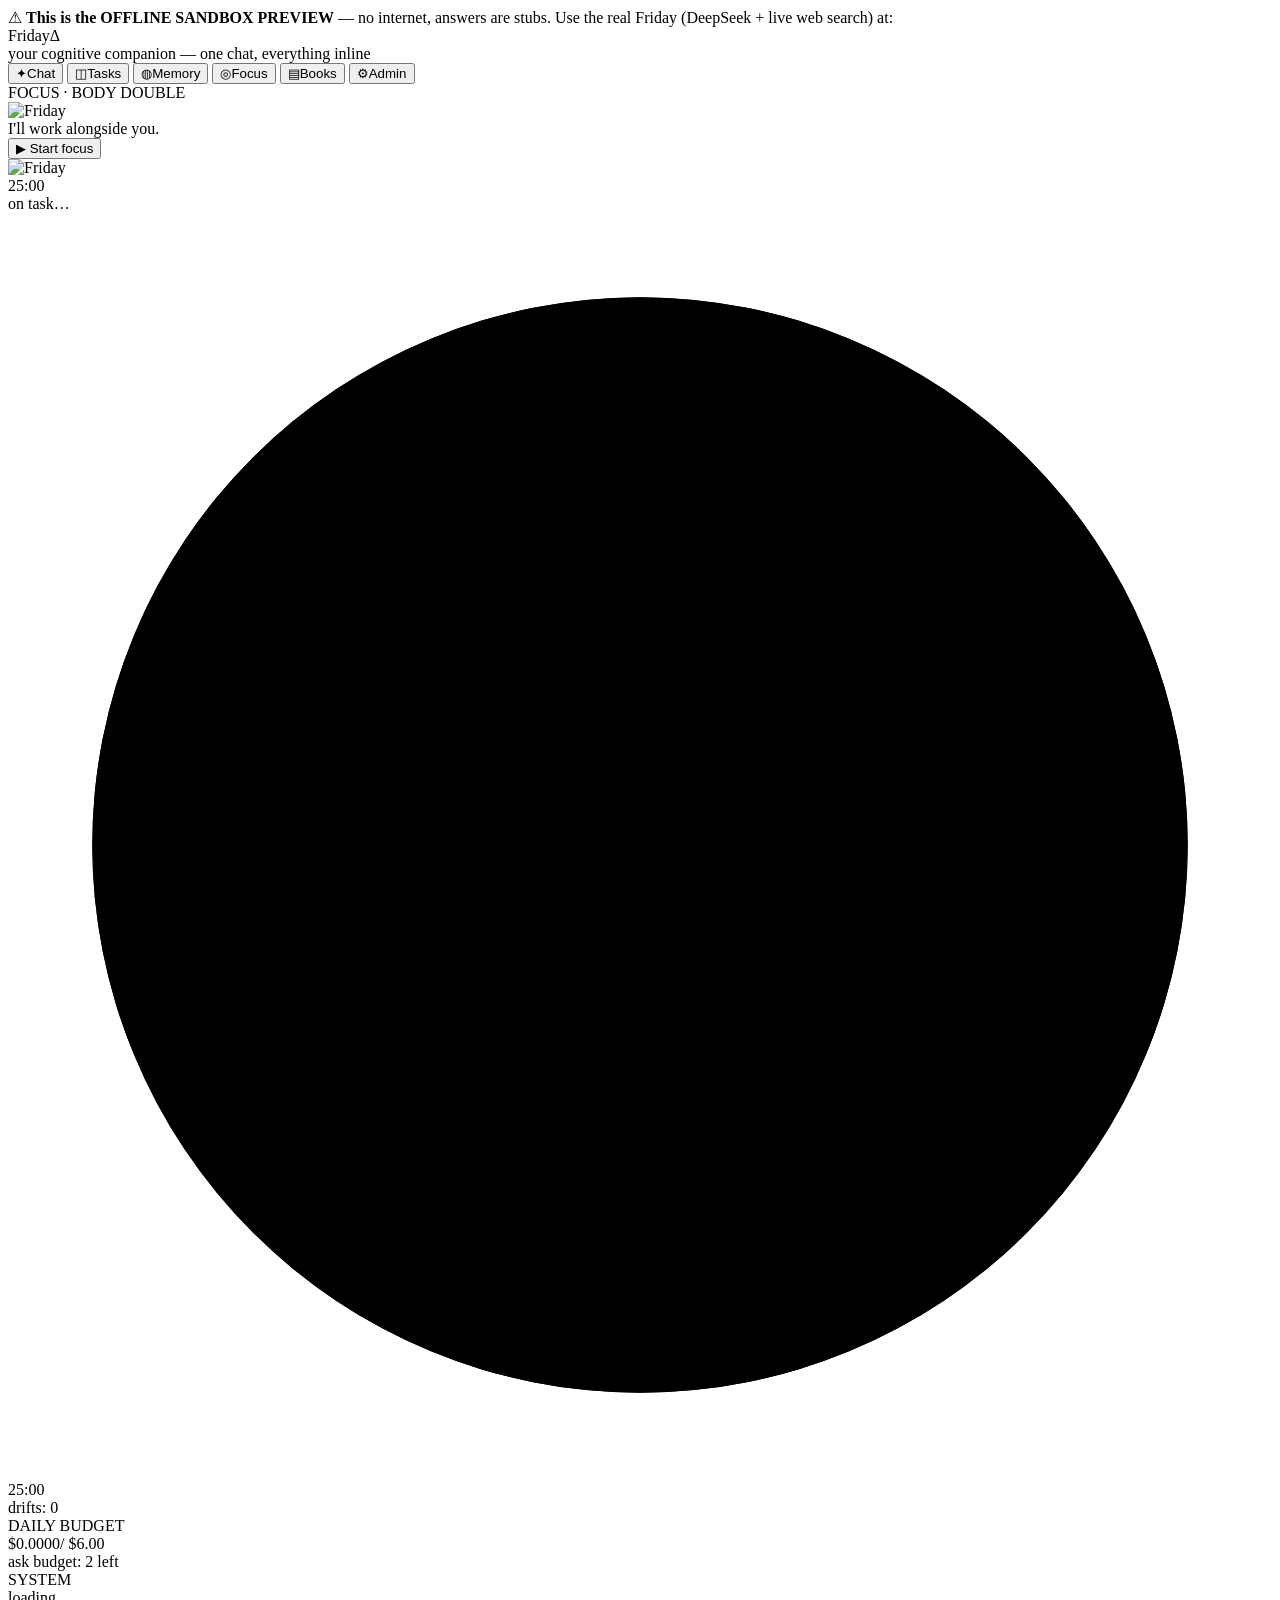
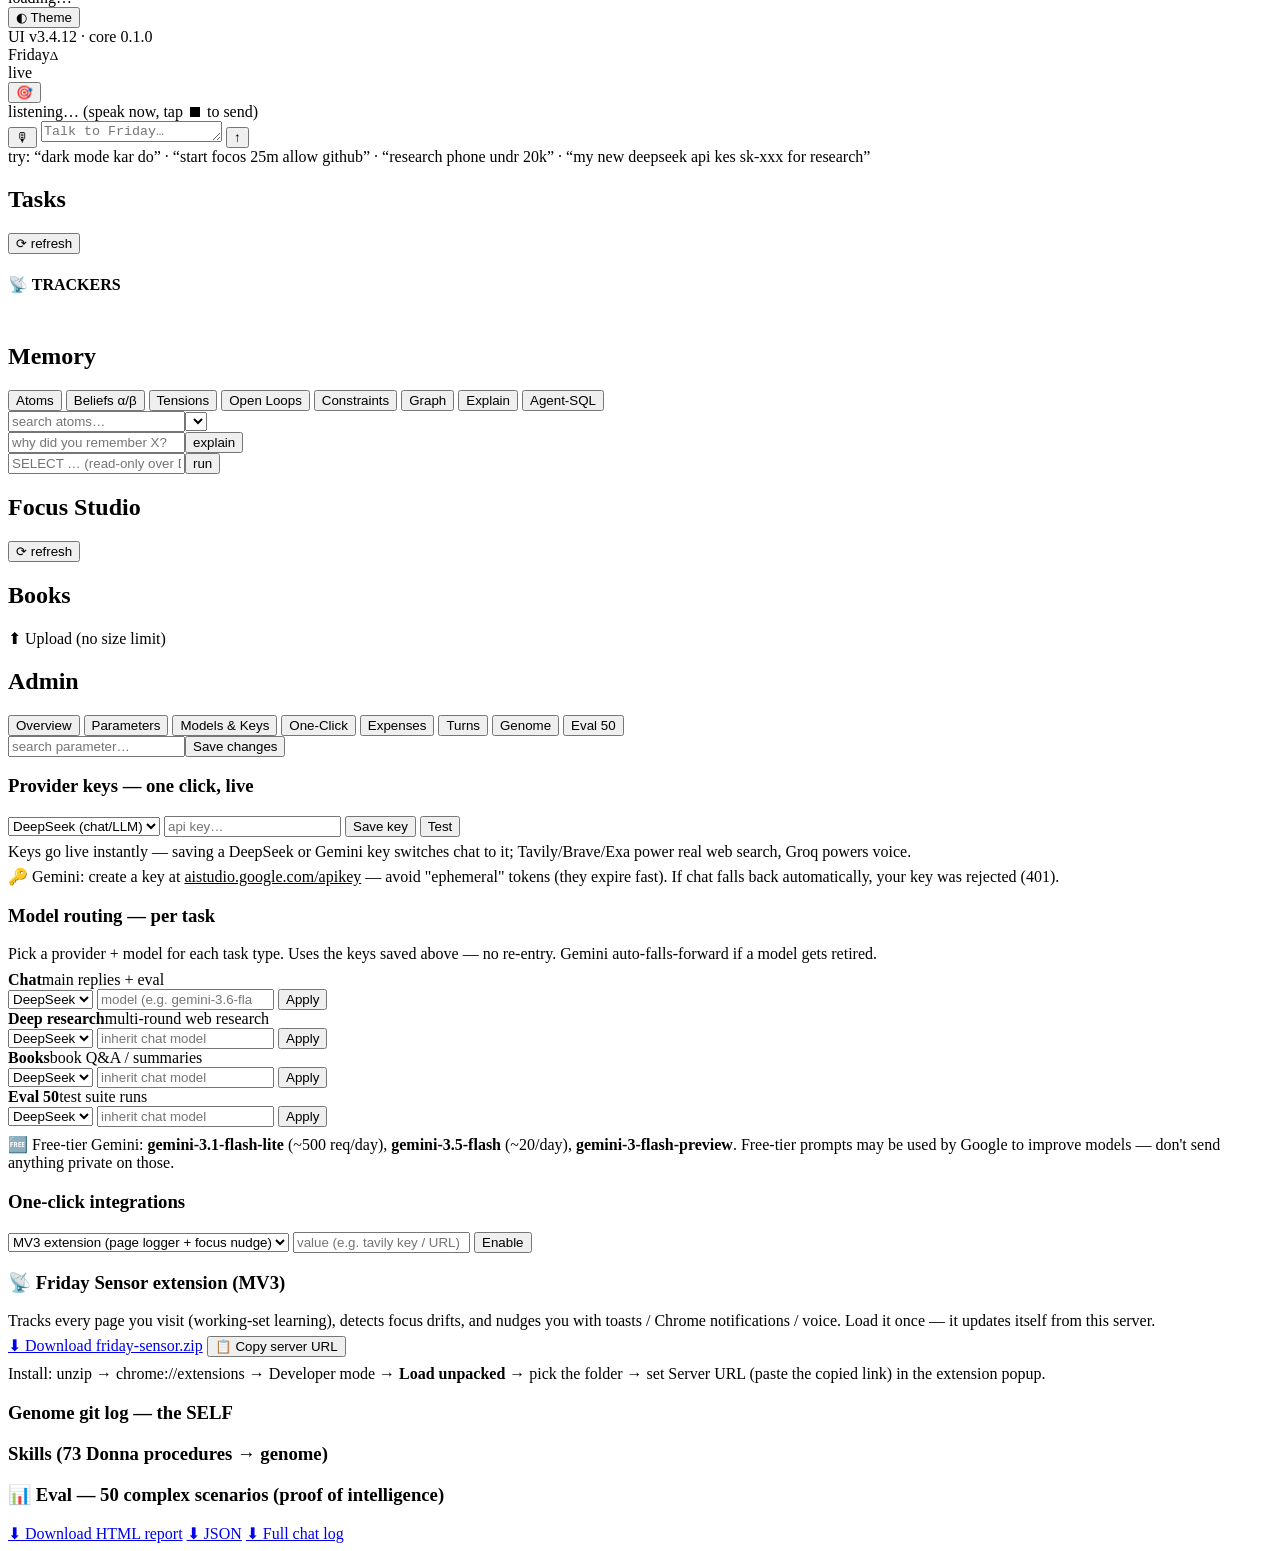
==== ui/index.html @ 6153f2e4 "fix ⟨CTRL⟩ marker leak: Gemini echoes the literal marker before ctrl JSON — parse_ctrl/strip_truncat" ====
<!DOCTYPE html>
<html lang="en" data-theme="light">
<head>
<meta charset="UTF-8"/>
<meta name="viewport" content="width=device-width, initial-scale=1.0"/>
<title>Friday–Δ</title>
<link rel="stylesheet" href="/static/style.css?v=3.4.12"/>
<link rel="icon" href="data:image/svg+xml,<svg xmlns='http://www.w3.org/2000/svg' viewBox='0 0 100 100'><defs><linearGradient id='g' x1='0' y1='0' x2='1' y2='1'><stop offset='0' stop-color='%23ff7849'/><stop offset='1' stop-color='%23ff5e3a'/></linearGradient></defs><rect x='8' y='8' width='84' height='84' rx='22' fill='url(%23g)'/><text x='50' y='68' font-size='52' text-anchor='middle' fill='white' font-family='Georgia,serif'>Δ</text></svg>"/>
</head>
<body>
<div id="offline-banner" class="hidden">
  <span class="dot"></span> ⚠ <b>This is the OFFLINE SANDBOX PREVIEW</b> — no internet, answers are stubs.
  Use the real Friday (DeepSeek + live web search) at:
  <b id="offline-banner-link"></b>
</div>
<div id="app">
  <aside id="sidebar">
    <div class="brand">
      <div class="logo">Friday<span class="delta">Δ</span></div>
      <div class="tagline">your cognitive companion — one chat, everything inline</div>
    </div>

    <nav id="nav">
      <button class="nav-item active" data-view="chat"><span class="n-ico">✦</span><span class="n-label">Chat</span></button>
      <button class="nav-item" data-view="tasks"><span class="n-ico">◫</span><span class="n-label">Tasks</span></button>
      <button class="nav-item" data-view="memory"><span class="n-ico">◍</span><span class="n-label">Memory</span></button>
      <button class="nav-item" data-view="focus"><span class="n-ico">◎</span><span class="n-label">Focus</span></button>
      <button class="nav-item" data-view="books"><span class="n-ico">▤</span><span class="n-label">Books</span></button>
      <button class="nav-item" data-view="admin"><span class="n-ico">⚙</span><span class="n-label">Admin</span></button>
    </nav>

    <div class="side-widgets">
      <div id="focus-widget" class="widget">
        <div class="widget-title">FOCUS · BODY DOUBLE</div>
        <div id="focus-widget-idle">
          <div class="bd-mini-row">
            <img src="/static/companion.png" class="bd-mini-avatar" alt="Friday"/>
            <div class="bd-mini-text">
              <div class="bd-mini-line">I'll work alongside you.</div>
              <button id="side-focus-quick" class="mini-btn primary">▶ Start focus</button>
            </div>
          </div>
        </div>
        <div id="focus-widget-active" class="hidden">
          <div class="bd-mini-row">
            <img src="/static/companion.png" class="bd-mini-avatar pulse" alt="Friday"/>
            <div class="bd-mini-text">
              <div class="bd-mini-line" id="bd-mini-time">25:00</div>
              <div class="bd-mini-task" id="bd-mini-task">on task…</div>
            </div>
          </div>
          <div id="focus-ring" class="hidden"><svg viewBox="0 0 60 60">
            <defs><linearGradient id="gradRing" x1="0" y1="0" x2="1" y2="1">
              <stop offset="0%" stop-color="#0ea5a4"/><stop offset="100%" stop-color="#34d399"/>
            </linearGradient></defs>
            <circle class="ring-bg" cx="30" cy="30" r="26"/><circle class="ring-fg" id="focus-ring-fg" cx="30" cy="30" r="26"/></svg><span id="focus-time">25:00</span></div>
          <div id="focus-drifts">drifts: 0</div>
        </div>
      </div>

      <div class="widget">
        <div class="widget-title">DAILY BUDGET</div>
        <div class="budget-row"><span id="spend-today">$0.0000</span><span id="budget-total" class="dim">/ $6.00</span></div>
        <div class="bar"><div id="budget-bar" class="bar-fill"></div></div>
        <div id="ask-budget" class="dim">ask budget: 2 left</div>
      </div>

      <div class="widget">
        <div class="widget-title">SYSTEM</div>
        <div id="sys-status" class="dim">loading…</div>
        <div class="sys-row">
          <button id="theme-toggle" class="mini-btn" title="Toggle light/dark">◐ Theme</button>
          <div id="ui-version" class="dim">UI v3.4.12 · core 0.1.0</div>
        </div>
      </div>
    </div>
  </aside>

  <main id="main">
    <!-- ============ CHAT ============ -->
    <section id="view-chat" class="view active">
      <div id="chat-header">
        <div id="chat-title">Friday<small>Δ</small></div>
        <div id="status-pill"><span class="live-dot"></span><span id="status-text">live</span></div>
        <button id="header-focus-btn" class="header-focus" title="Start a body-double focus session">🎯<span id="header-focus-mini" class="hidden"></span></button>
        <div id="chat-meta" class="dim"></div>
      </div>
      <div id="chat-scroll">
        <div id="chat-stream"></div>
      </div>
      <div id="composer">
        <div id="composer-voice" class="hidden">
          <div id="voice-wave"><span></span><span></span><span></span><span></span><span></span></div>
          <div id="voice-hint">listening… (speak now, tap ⏹ to send)</div>
        </div>
        <div class="composer-row">
          <button id="btn-voice" class="icon-btn" title="Voice (hold or tap)">🎙</button>
          <textarea id="composer-input" rows="1" placeholder="Talk to Friday…"></textarea>
          <button id="btn-send" class="send-btn">↑</button>
        </div>
        <div id="composer-hints" class="dim">try: “dark mode kar do” · “start focos 25m allow github” · “research phone undr 20k” · “my new deepseek api kes sk-xxx for research”</div>
      </div>
    </section>

    <!-- ============ TASKS ============ -->
    <section id="view-tasks" class="view">
      <div class="panel-head">
        <h2>Tasks</h2>
        <div class="panel-actions">
          <button id="tasks-refresh" class="btn ghost">⟳ refresh</button>
        </div>
      </div>
      <div class="panel-head sub"><h4 class="sub-head">📡 TRACKERS</h4></div>
      <div id="tracker-list" class="cards" style="padding:0 22px 8px"></div>
      <div id="task-kanban" class="kanban"></div>
      <div id="task-detail" class="drawer hidden"></div>
    </section>

    <!-- ============ MEMORY ============ -->
    <section id="view-memory" class="view">
      <div class="panel-head"><h2>Memory</h2>
        <div class="tabs">
          <button class="tab active" data-mtab="atoms">Atoms</button>
          <button class="tab" data-mtab="beliefs">Beliefs α/β</button>
          <button class="tab" data-mtab="tensions">Tensions</button>
          <button class="tab" data-mtab="loops">Open Loops</button>
          <button class="tab" data-mtab="constraints">Constraints</button>
          <button class="tab" data-mtab="graph">Graph</button>
          <button class="tab" data-mtab="explain">Explain</button>
          <button class="tab" data-mtab="sql">Agent-SQL</button>
        </div>
      </div>
      <div id="memory-body">
        <div id="mtab-atoms" class="mtab active">
          <div class="toolbar">
            <input id="atom-search" placeholder="search atoms…"/><select id="atom-kind"></select>
          </div>
          <div id="atom-list" class="cards"></div>
        </div>
        <div id="mtab-beliefs" class="mtab"><div id="belief-list" class="cards"></div></div>
        <div id="mtab-tensions" class="mtab"><div id="tension-list" class="cards"></div></div>
        <div id="mtab-loops" class="mtab"><div id="loop-list" class="cards"></div></div>
        <div id="mtab-constraints" class="mtab"><div id="constraint-list" class="cards"></div></div>
        <div id="mtab-graph" class="mtab"><div id="graph-box"></div><div id="graph-list"></div></div>
        <div id="mtab-explain" class="mtab">
          <div class="toolbar"><input id="explain-q" placeholder="why did you remember X?"/><button id="explain-go" class="btn ghost">explain</button></div>
          <div id="explain-out"></div>
        </div>
        <div id="mtab-sql" class="mtab">
          <div class="toolbar"><input id="sql-q" placeholder="SELECT … (read-only over DELTA views)"/><button id="sql-go" class="btn ghost">run</button></div>
          <div id="sql-out"></div>
        </div>
      </div>
    </section>

    <!-- ============ FOCUS ============ -->
    <section id="view-focus" class="view">
      <div class="panel-head"><h2>Focus Studio</h2>
        <div class="panel-actions">
          <button id="focus-refresh" class="btn ghost">⟳ refresh</button>
        </div>
      </div>
      <div id="bd-host" class="bd-scroll"></div>
    </section>

    <!-- ============ BOOKS ============ -->
    <section id="view-books" class="view">
      <div class="panel-head"><h2>Books</h2>
        <div class="panel-actions">
          <label class="btn ghost file-btn">⬆ Upload (no size limit)
            <input id="book-file" type="file" accept=".pdf,.txt,.epub" hidden/>
          </label>
        </div>
      </div>
      <div id="book-list" class="cards"></div>
      <div id="book-reader" class="drawer hidden"></div>
    </section>

    <!-- ============ ADMIN ============ -->
    <section id="view-admin" class="view">
      <div class="panel-head"><h2>Admin</h2>
        <div class="tabs">
          <button class="tab active" data-atab="overview">Overview</button>
          <button class="tab" data-atab="params">Parameters</button>
          <button class="tab" data-atab="models">Models & Keys</button>
          <button class="tab" data-atab="integrations">One-Click</button>
          <button class="tab" data-atab="spend">Expenses</button>
          <button class="tab" data-atab="turns">Turns</button>
          <button class="tab" data-atab="genome">Genome</button>
          <button class="tab" data-atab="eval">Eval 50</button>
        </div>
      </div>
      <div id="admin-body">
        <div id="atab-overview" class="atab active"><div id="admin-overview"></div></div>
        <div id="atab-params" class="atab">
          <div class="toolbar"><input id="param-search" placeholder="search parameter…"/><button id="param-save" class="btn primary">Save changes</button></div>
          <div id="param-tree"></div>
        </div>
        <div id="atab-models" class="atab">
          <div class="card">
            <h3>Provider keys — one click, live</h3>
            <div class="form-row">
              <select id="mc-provider">
                <option value="deepseek">DeepSeek (chat/LLM)</option>
                <option value="gemini">Gemini (chat/LLM)</option>
                <option value="tavily">Tavily (web search)</option>
                <option value="brave">Brave (web search)</option>
                <option value="exa">Exa (web search)</option>
                <option value="groq">Groq (voice/STT)</option>
                <option value="openrouter">OpenRouter (alt LLM)</option>
              </select>
              <input id="mc-key" type="password" placeholder="api key…"/>
              <button id="mc-save" class="btn primary">Save key</button>
              <button id="mc-test" class="btn ghost">Test</button>
            </div>
            <div class="dim" style="margin-top:6px">Keys go live instantly — saving a DeepSeek or Gemini key switches chat to it; Tavily/Brave/Exa power real web search, Groq powers voice.</div>
            <div class="dim" style="margin-top:6px">🔑 Gemini: create a key at <a href="https://aistudio.google.com/apikey" target="_blank" rel="noopener" style="color:var(--accent)">aistudio.google.com/apikey</a> — avoid "ephemeral" tokens (they expire fast). If chat falls back automatically, your key was rejected (401).</div>
            <div id="mc-result"></div>
          </div>
          <div class="card">
            <h3>Model routing — per task</h3>
            <p class="dim" style="margin-bottom:8px">Pick a provider + model for each task type. Uses the keys saved above — no re-entry. Gemini auto-falls-forward if a model gets retired.</p>
            <div class="routing-table">
              <div class="route-row" data-scope="chat">
                <div class="route-label"><b>Chat</b><span class="dim">main replies + eval</span></div>
                <select class="route-provider">
                  <option value="deepseek">DeepSeek</option>
                  <option value="gemini">Gemini</option>
                </select>
                <input class="route-model" type="text" placeholder="model (e.g. gemini-3.6-flash)" list="gemini-models"/>
                <button class="btn ghost route-apply">Apply</button>
                <span class="route-status dim"></span>
              </div>
              <div class="route-row" data-scope="research">
                <div class="route-label"><b>Deep research</b><span class="dim">multi-round web research</span></div>
                <select class="route-provider">
                  <option value="deepseek">DeepSeek</option>
                  <option value="gemini">Gemini</option>
                </select>
                <input class="route-model" type="text" placeholder="inherit chat model" list="gemini-models"/>
                <button class="btn ghost route-apply">Apply</button>
                <span class="route-status dim"></span>
              </div>
              <div class="route-row" data-scope="books">
                <div class="route-label"><b>Books</b><span class="dim">book Q&amp;A / summaries</span></div>
                <select class="route-provider">
                  <option value="deepseek">DeepSeek</option>
                  <option value="gemini">Gemini</option>
                </select>
                <input class="route-model" type="text" placeholder="inherit chat model" list="gemini-models"/>
                <button class="btn ghost route-apply">Apply</button>
                <span class="route-status dim"></span>
              </div>
              <div class="route-row" data-scope="eval">
                <div class="route-label"><b>Eval 50</b><span class="dim">test suite runs</span></div>
                <select class="route-provider">
                  <option value="deepseek">DeepSeek</option>
                  <option value="gemini">Gemini</option>
                </select>
                <input class="route-model" type="text" placeholder="inherit chat model" list="gemini-models"/>
                <button class="btn ghost route-apply">Apply</button>
                <span class="route-status dim"></span>
              </div>
            </div>
            <datalist id="gemini-models">
              <option value="gemini-3.5-flash">Gemini 3.5 Flash — FREE tier (tight limits: ~5 req/min, ~20/day)</option>
              <option value="gemini-3.1-flash-lite">Gemini 3.1 Flash-Lite — FREE tier (best free option: ~500/day)</option>
              <option value="gemini-3-flash-preview">Gemini 3 Flash (preview) — FREE tier</option>
              <option value="gemini-3.6-flash">Gemini 3.6 Flash — paid, current best</option>
              <option value="gemini-3.5-flash-lite">Gemini 3.5 Flash-Lite — paid, cheapest 3.5</option>
              <option value="deepseek-chat">DeepSeek chat</option>
              <option value="deepseek-reasoner">DeepSeek reasoner</option>
            </datalist>
            <div class="dim" style="margin-top:8px">🆓 Free-tier Gemini: <b>gemini-3.1-flash-lite</b> (~500 req/day), <b>gemini-3.5-flash</b> (~20/day), <b>gemini-3-flash-preview</b>. Free-tier prompts may be used by Google to improve models — don't send anything private on those.</div>
            <div id="llm-heal-note"></div>
          </div>
          <div id="provider-keys" class="cards"></div>
        </div>
        <div id="atab-integrations" class="atab">
          <div class="card"><h3>One-click integrations</h3>
            <div class="form-row">
              <select id="oc-kind"><option value="extension">MV3 extension (page logger + focus nudge)</option><option value="mobile">Mobile monitoring</option><option value="search">Search provider (Tavily)</option><option value="voice">Voice provider (Groq)</option></select>
              <input id="oc-value" placeholder="value (e.g. tavily key / URL)"/>
              <button id="oc-go" class="btn primary">Enable</button>
            </div>
            <div id="oc-result"></div>
          </div>
          <div class="card"><h3>📡 Friday Sensor extension (MV3)</h3>
            <p class="dim" style="margin:6px 0">Tracks every page you visit (working-set learning), detects focus drifts, and nudges you with toasts / Chrome notifications / voice. Load it once — it updates itself from this server.</p>
            <div class="form-row">
              <a class="btn primary" href="/api/extension/zip" download="friday-sensor.zip">⬇ Download friday-sensor.zip</a>
              <button class="btn ghost" onclick="copyServerUrl()">📋 Copy server URL</button>
            </div>
            <div class="dim" style="margin-top:8px">Install: unzip → chrome://extensions → Developer mode → <b>Load unpacked</b> → pick the folder → set Server URL (paste the copied link) in the extension popup.</div>
            <div id="oc-ext-status"></div>
          </div>
        </div>
        <div id="atab-spend" class="atab"><div id="spend-chart"></div><div id="spend-table"></div></div>
        <div id="atab-turns" class="atab"><div id="turns-table"></div></div>
        <div id="atab-genome" class="atab">
          <div class="card"><h3>Genome git log — the SELF</h3><div id="genome-log"></div></div>
          <div class="card"><h3>Skills (73 Donna procedures → genome)</h3><div id="genome-skills"></div></div>
        </div>
        <div id="atab-eval" class="atab">
          <div class="card"><h3>📊 Eval — 50 complex scenarios (proof of intelligence)</h3>
            <div id="eval-summary"></div>
            <div class="form-row" style="margin-top:12px">
              <a class="btn primary" href="/api/eval/file/eval_report.html" download>⬇ Download HTML report</a>
              <a class="btn ghost" href="/api/eval/file/eval_report.json" download>⬇ JSON</a>
              <a class="btn ghost" href="/api/eval/file/eval_chat_log.md" download>⬇ Full chat log</a>
            </div>
            <div id="eval-details"></div>
          </div>
        </div>
      </div>
    </section>
  </main>
</div>

<div id="toast-stack"></div>
<div id="chrome-modal" class="hidden"><div id="chrome-modal-box"></div></div>

<script src="/static/app.js?v=3.4.12"></script>
</body>
</html>
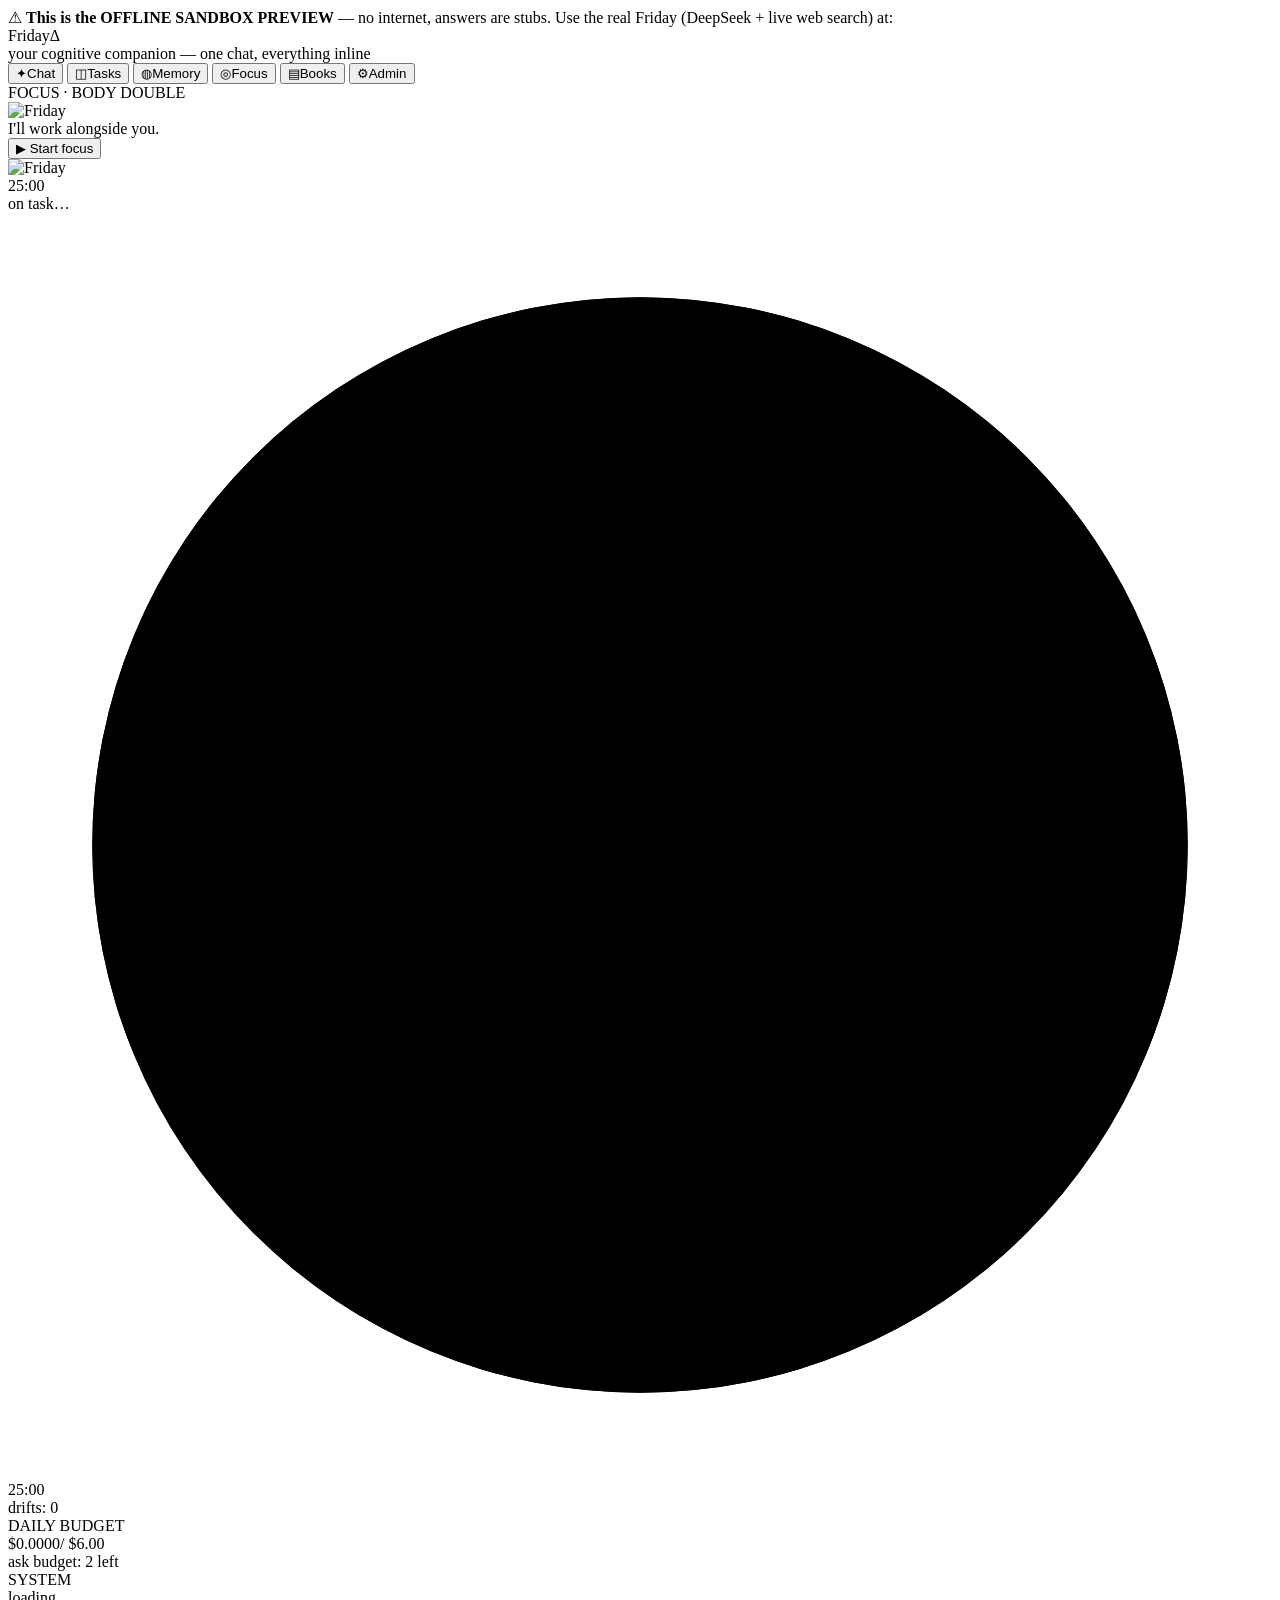
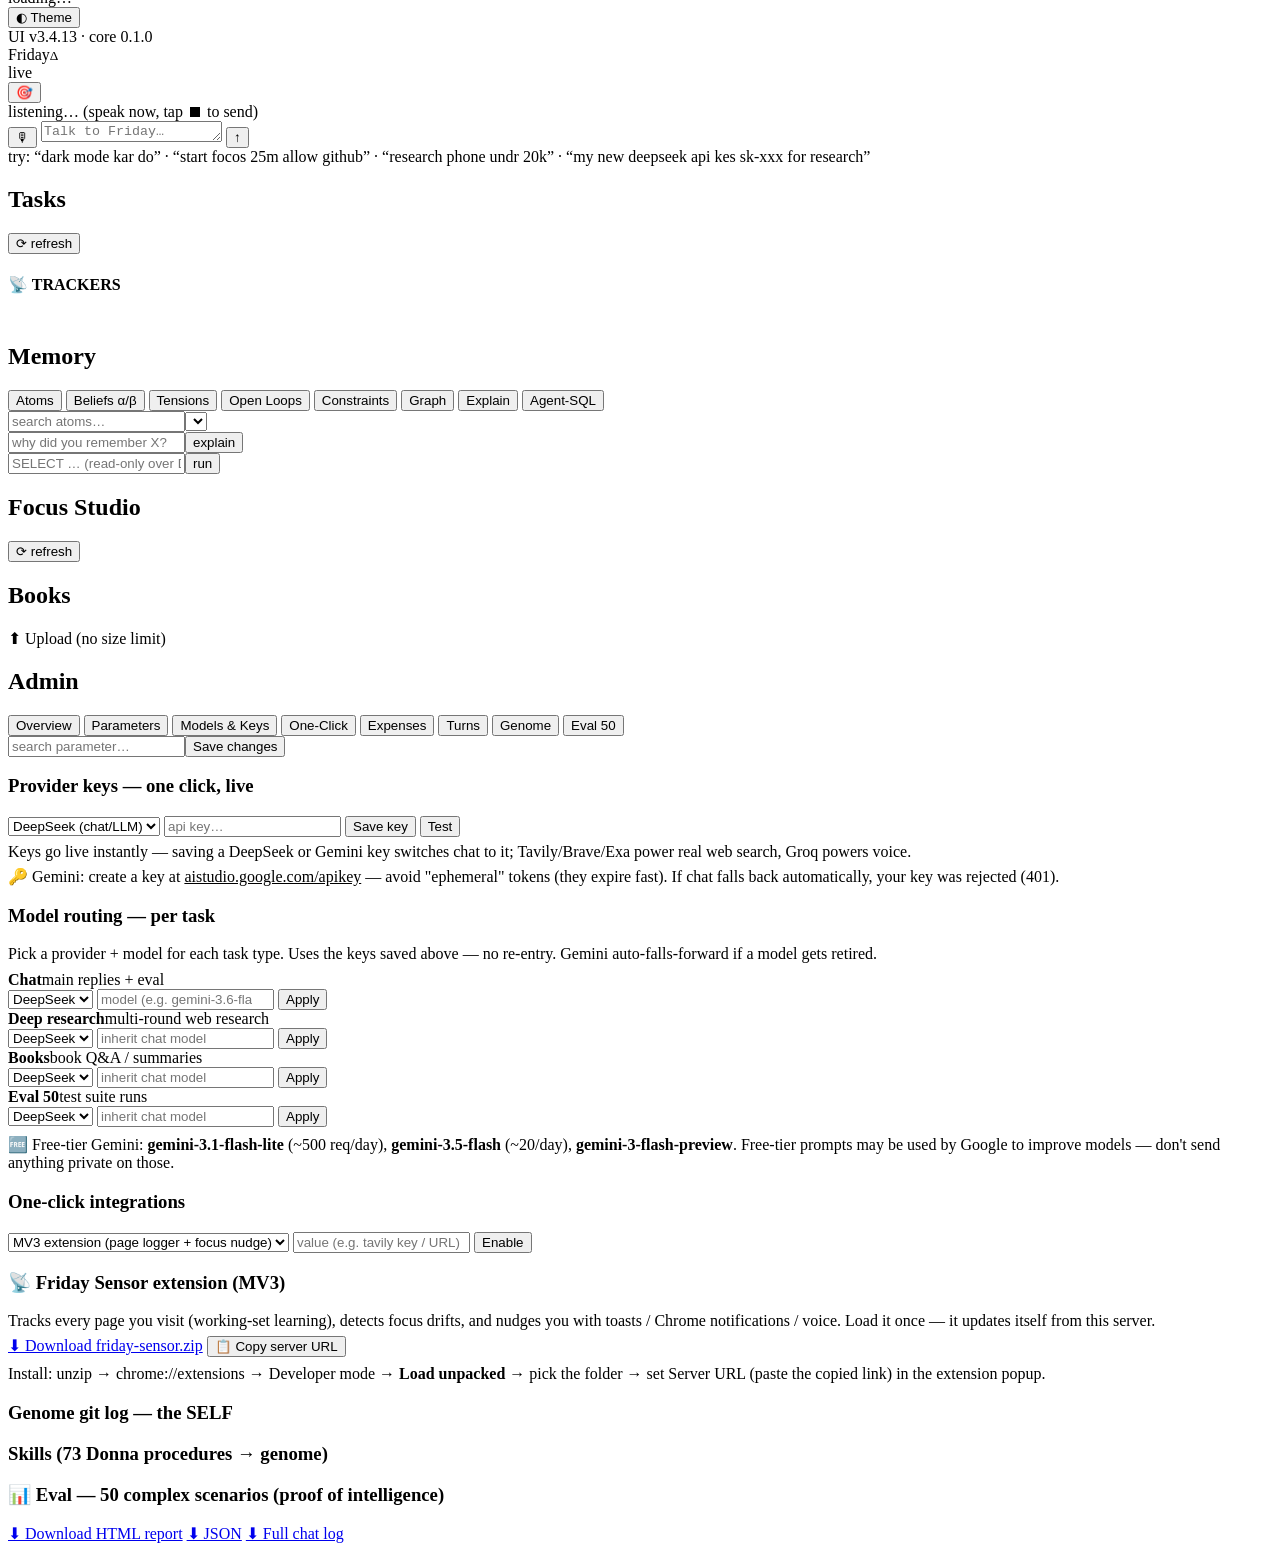
==== commit 0e783a27: "fix ⟨CTRL⟩ double-emit leak for good: cut at 2nd marker mid-JSON, strip_ctrl_json uses balanced top-" ====
--- a/ui/index.html
+++ b/ui/index.html
@@ -4,7 +4,7 @@
 <meta charset="UTF-8"/>
 <meta name="viewport" content="width=device-width, initial-scale=1.0"/>
 <title>Friday–Δ</title>
-<link rel="stylesheet" href="/static/style.css?v=3.4.12"/>
+<link rel="stylesheet" href="/static/style.css?v=3.4.13"/>
 <link rel="icon" href="data:image/svg+xml,<svg xmlns='http://www.w3.org/2000/svg' viewBox='0 0 100 100'><defs><linearGradient id='g' x1='0' y1='0' x2='1' y2='1'><stop offset='0' stop-color='%23ff7849'/><stop offset='1' stop-color='%23ff5e3a'/></linearGradient></defs><rect x='8' y='8' width='84' height='84' rx='22' fill='url(%23g)'/><text x='50' y='68' font-size='52' text-anchor='middle' fill='white' font-family='Georgia,serif'>Δ</text></svg>"/>
 </head>
 <body>
@@ -70,7 +70,7 @@
         <div id="sys-status" class="dim">loading…</div>
         <div class="sys-row">
           <button id="theme-toggle" class="mini-btn" title="Toggle light/dark">◐ Theme</button>
-          <div id="ui-version" class="dim">UI v3.4.12 · core 0.1.0</div>
+          <div id="ui-version" class="dim">UI v3.4.13 · core 0.1.0</div>
         </div>
       </div>
     </div>
@@ -320,6 +320,6 @@
 <div id="toast-stack"></div>
 <div id="chrome-modal" class="hidden"><div id="chrome-modal-box"></div></div>
 
-<script src="/static/app.js?v=3.4.12"></script>
+<script src="/static/app.js?v=3.4.13"></script>
 </body>
 </html>
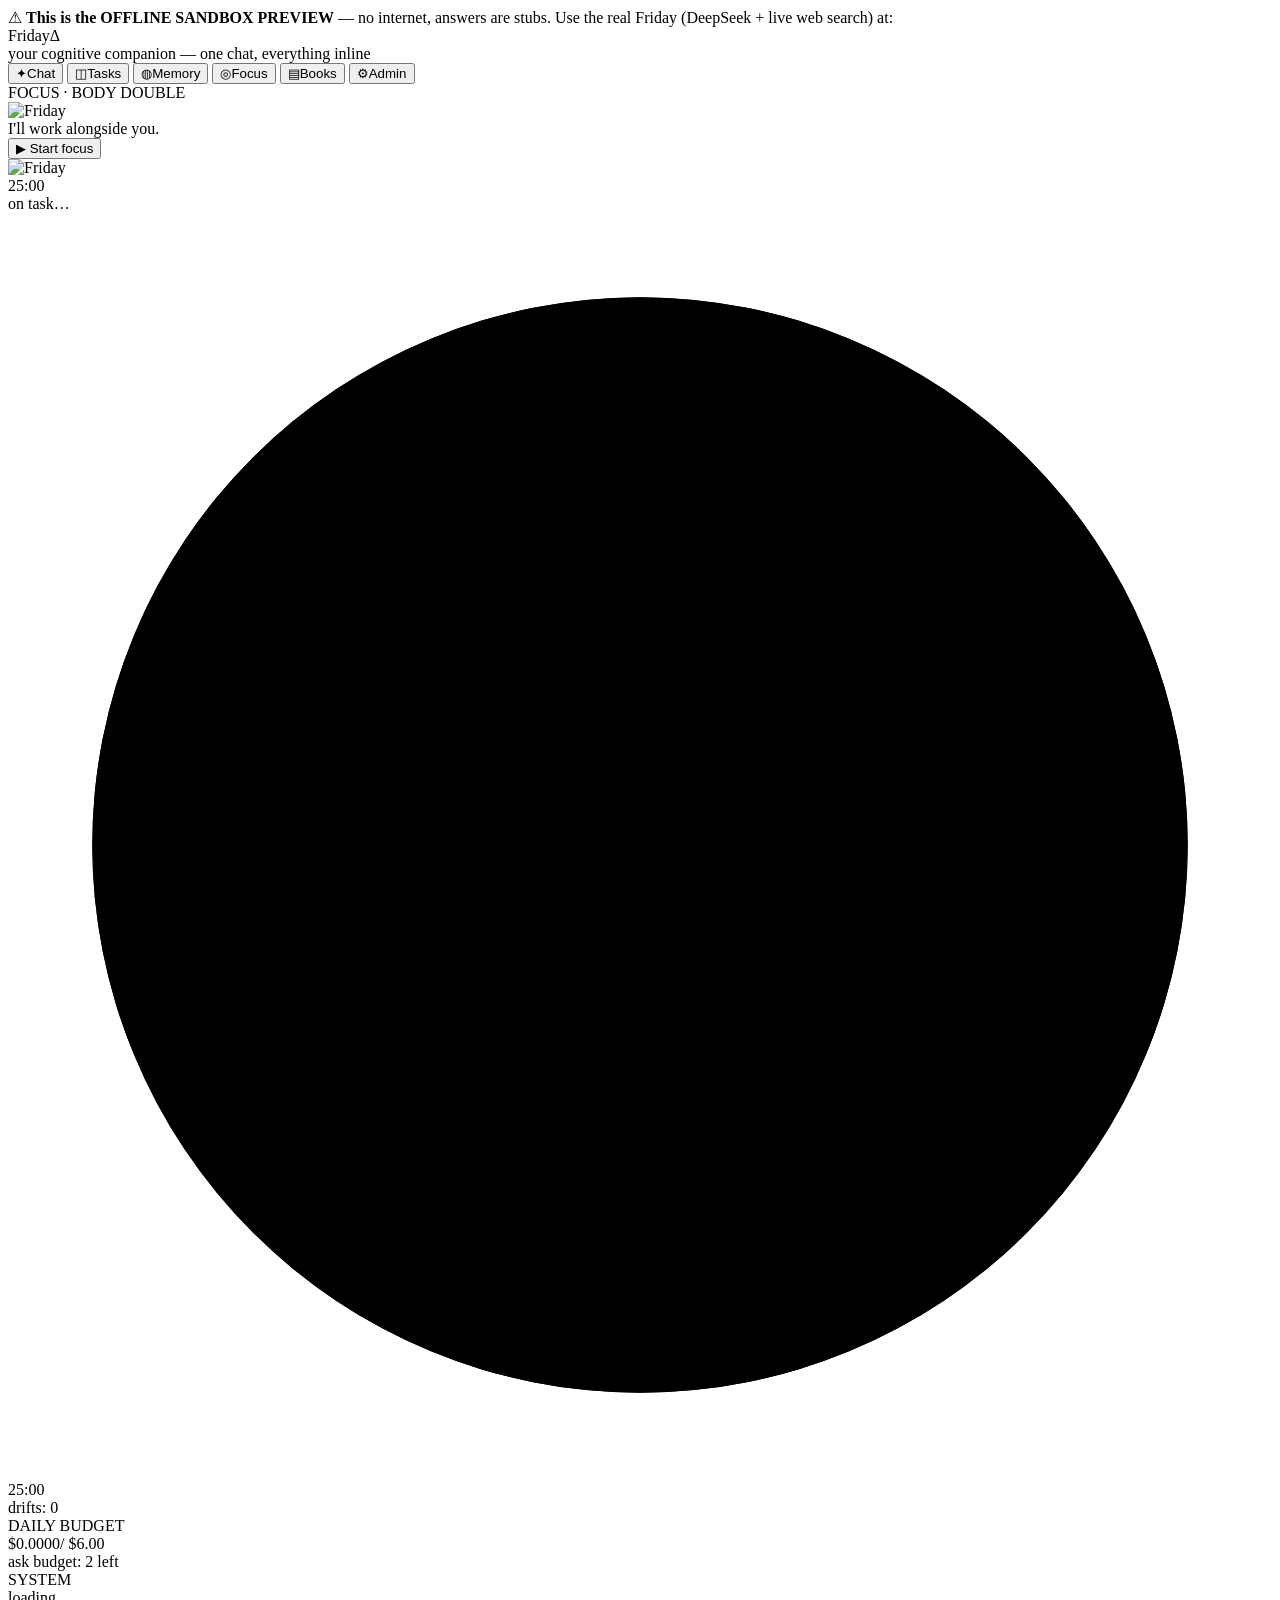
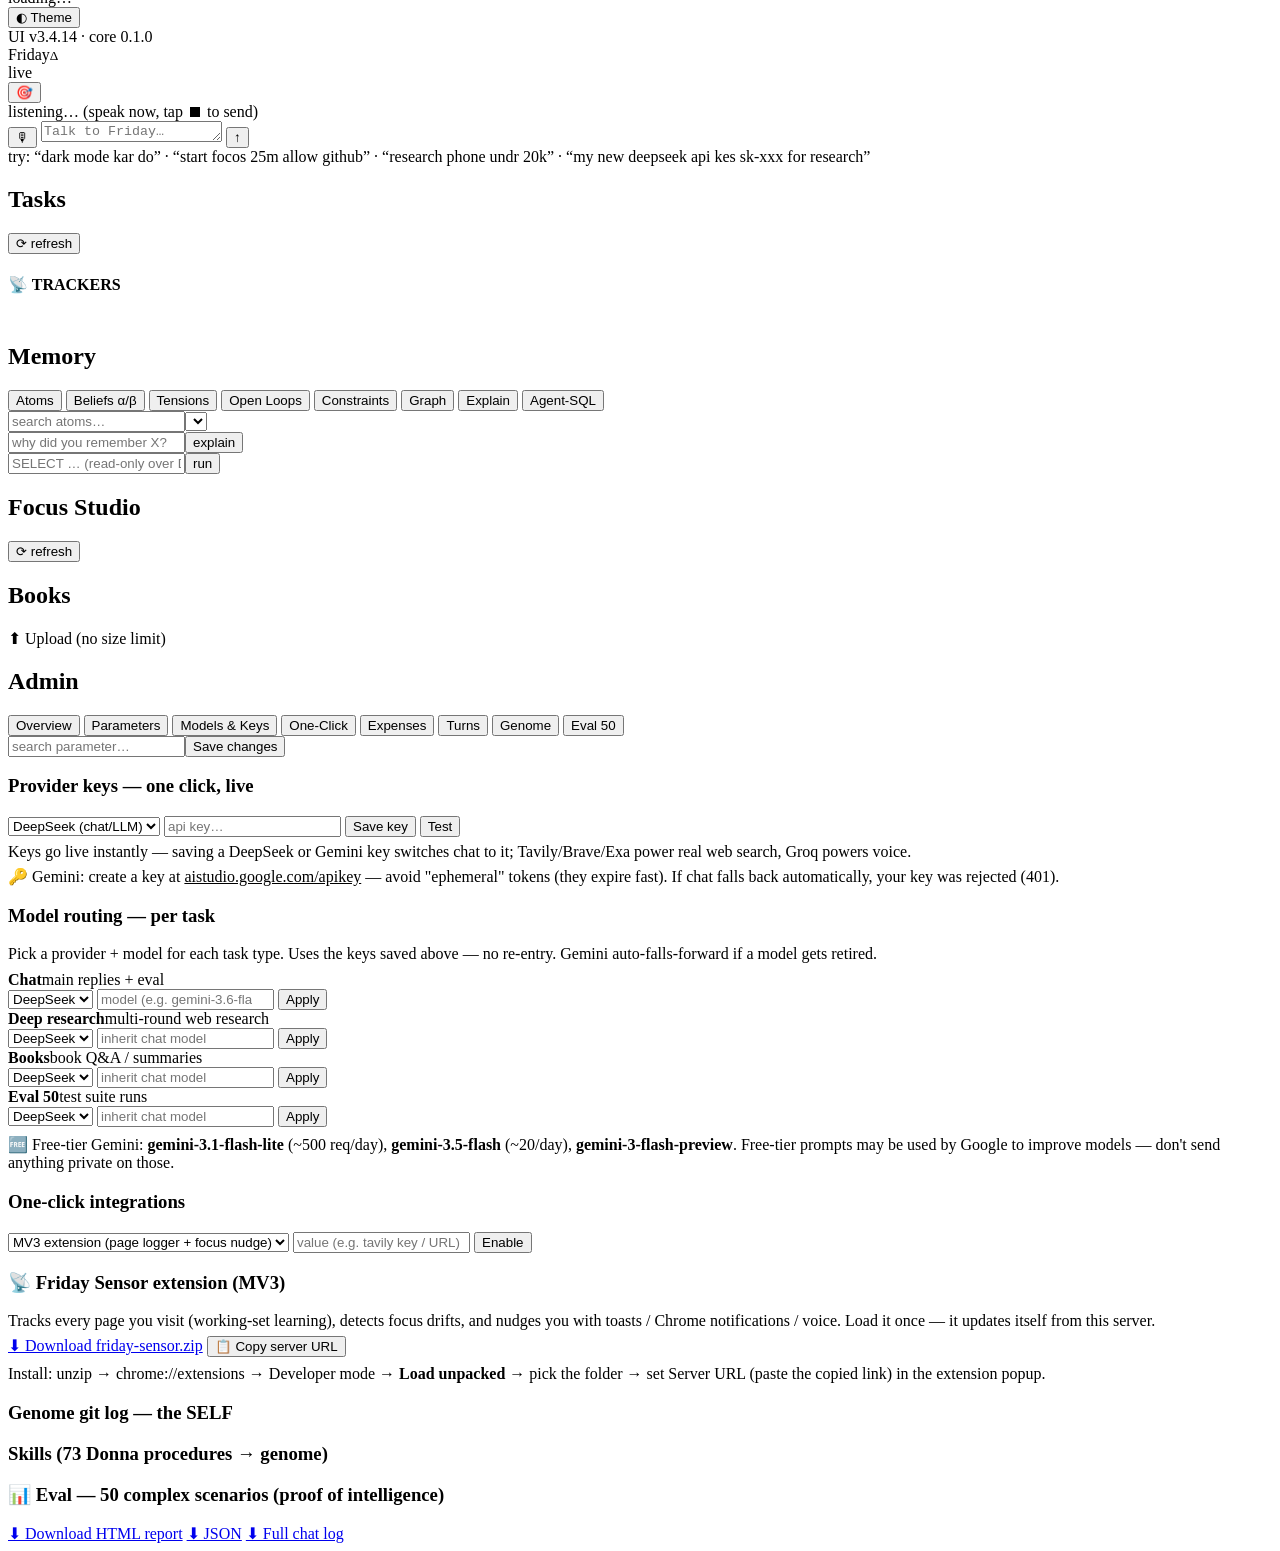
==== commit 639bb5ba: "⟨CTRL⟩ leak — final shape: bare-JSON junk prefix before a single marker (Gemini restarted the block " ====
--- a/ui/index.html
+++ b/ui/index.html
@@ -4,7 +4,7 @@
 <meta charset="UTF-8"/>
 <meta name="viewport" content="width=device-width, initial-scale=1.0"/>
 <title>Friday–Δ</title>
-<link rel="stylesheet" href="/static/style.css?v=3.4.13"/>
+<link rel="stylesheet" href="/static/style.css?v=3.4.14"/>
 <link rel="icon" href="data:image/svg+xml,<svg xmlns='http://www.w3.org/2000/svg' viewBox='0 0 100 100'><defs><linearGradient id='g' x1='0' y1='0' x2='1' y2='1'><stop offset='0' stop-color='%23ff7849'/><stop offset='1' stop-color='%23ff5e3a'/></linearGradient></defs><rect x='8' y='8' width='84' height='84' rx='22' fill='url(%23g)'/><text x='50' y='68' font-size='52' text-anchor='middle' fill='white' font-family='Georgia,serif'>Δ</text></svg>"/>
 </head>
 <body>
@@ -70,7 +70,7 @@
         <div id="sys-status" class="dim">loading…</div>
         <div class="sys-row">
           <button id="theme-toggle" class="mini-btn" title="Toggle light/dark">◐ Theme</button>
-          <div id="ui-version" class="dim">UI v3.4.13 · core 0.1.0</div>
+          <div id="ui-version" class="dim">UI v3.4.14 · core 0.1.0</div>
         </div>
       </div>
     </div>
@@ -320,6 +320,6 @@
 <div id="toast-stack"></div>
 <div id="chrome-modal" class="hidden"><div id="chrome-modal-box"></div></div>
 
-<script src="/static/app.js?v=3.4.13"></script>
+<script src="/static/app.js?v=3.4.14"></script>
 </body>
 </html>
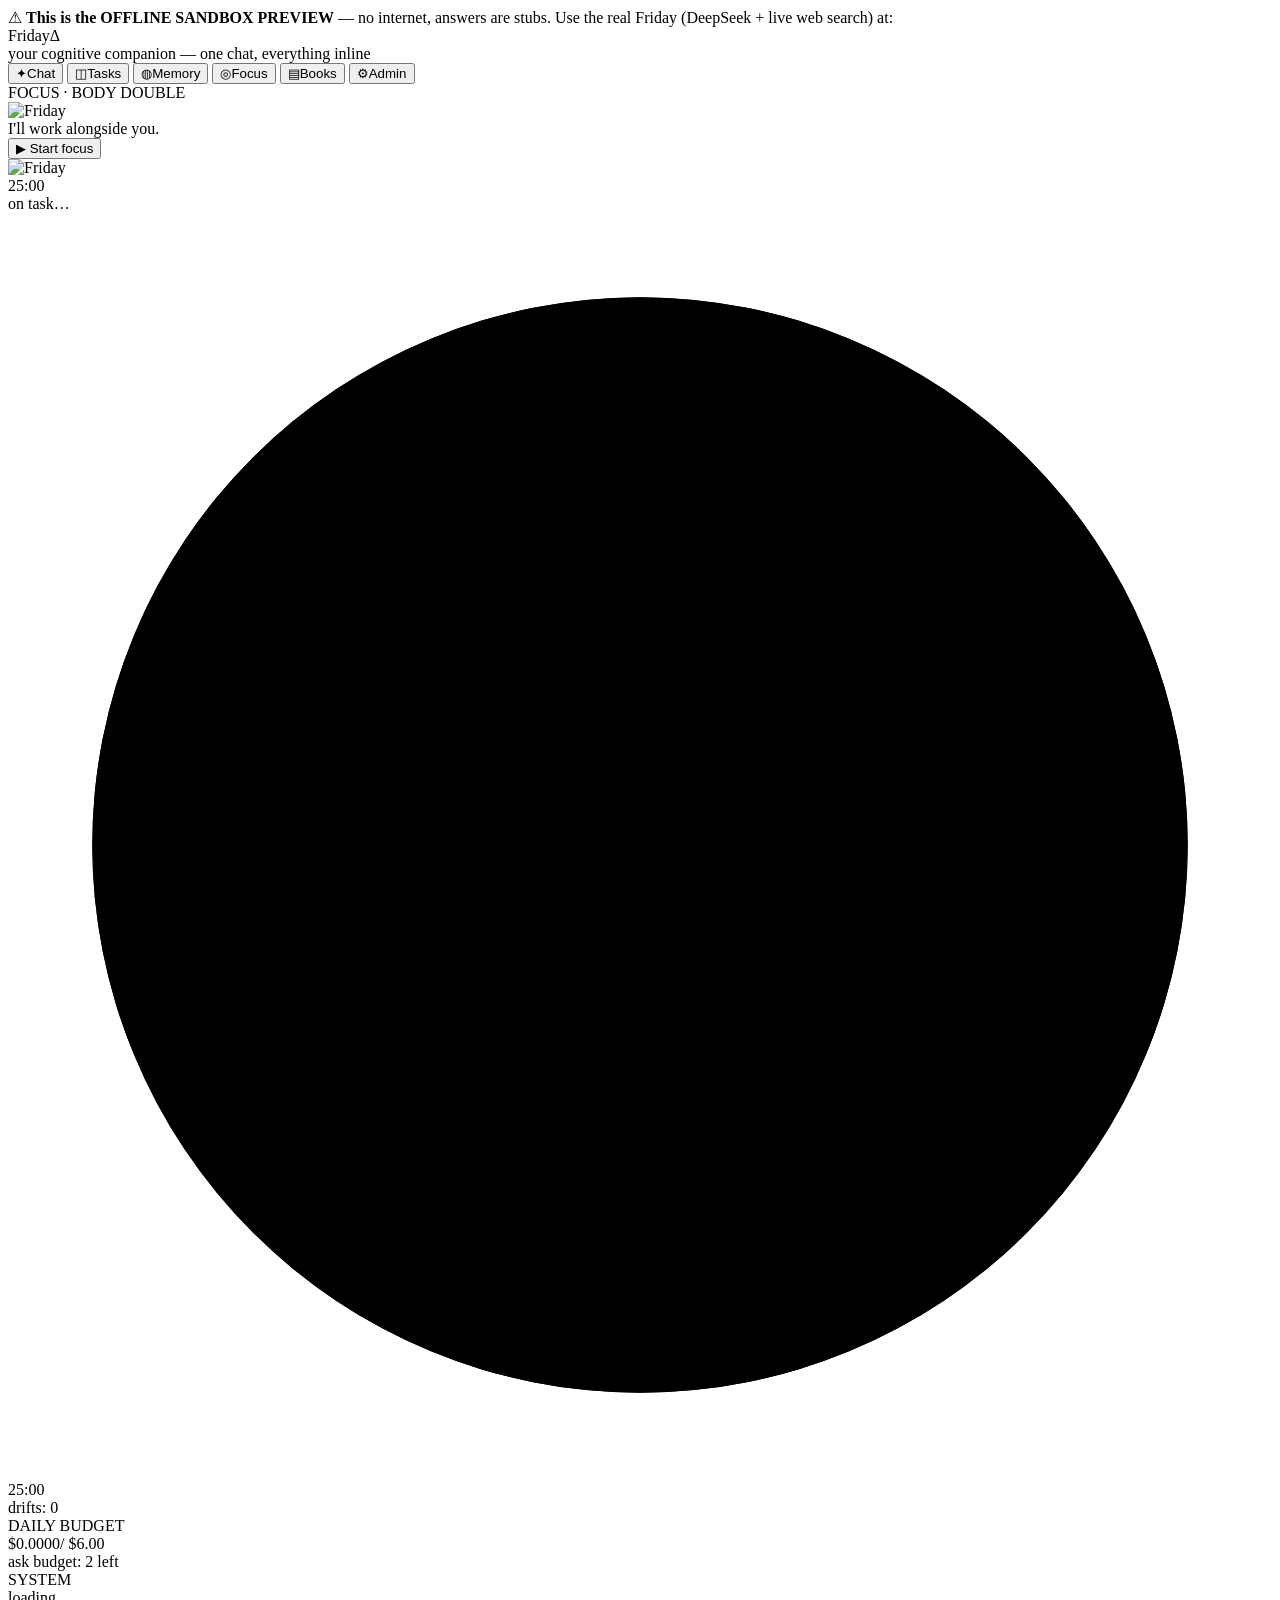
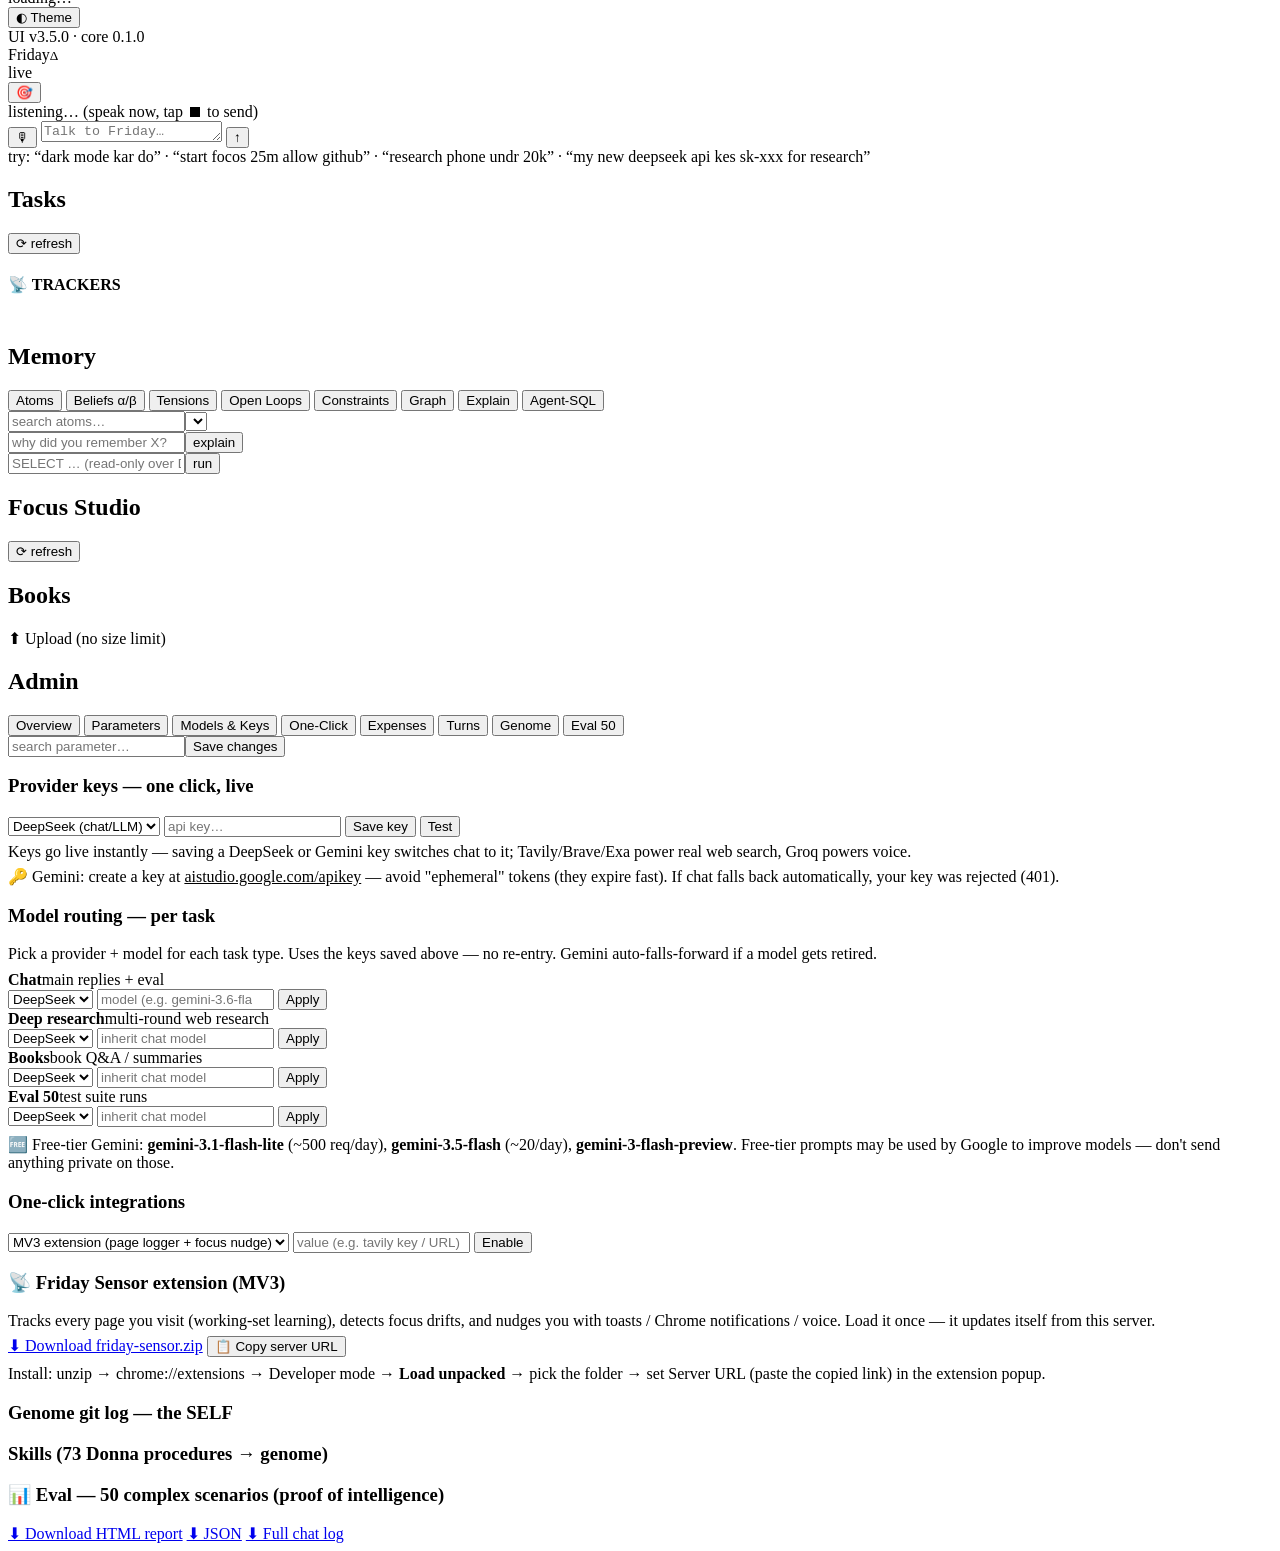
==== commit 57d0360b: "FOCUS STUDIO FLAGSHIP v2: rich session intake (energy/mood pickers, distraction pre-commit), phase-a" ====
--- a/ui/index.html
+++ b/ui/index.html
@@ -4,7 +4,7 @@
 <meta charset="UTF-8"/>
 <meta name="viewport" content="width=device-width, initial-scale=1.0"/>
 <title>Friday–Δ</title>
-<link rel="stylesheet" href="/static/style.css?v=3.4.14"/>
+<link rel="stylesheet" href="/static/style.css?v=3.5.0"/>
 <link rel="icon" href="data:image/svg+xml,<svg xmlns='http://www.w3.org/2000/svg' viewBox='0 0 100 100'><defs><linearGradient id='g' x1='0' y1='0' x2='1' y2='1'><stop offset='0' stop-color='%23ff7849'/><stop offset='1' stop-color='%23ff5e3a'/></linearGradient></defs><rect x='8' y='8' width='84' height='84' rx='22' fill='url(%23g)'/><text x='50' y='68' font-size='52' text-anchor='middle' fill='white' font-family='Georgia,serif'>Δ</text></svg>"/>
 </head>
 <body>
@@ -70,7 +70,7 @@
         <div id="sys-status" class="dim">loading…</div>
         <div class="sys-row">
           <button id="theme-toggle" class="mini-btn" title="Toggle light/dark">◐ Theme</button>
-          <div id="ui-version" class="dim">UI v3.4.14 · core 0.1.0</div>
+          <div id="ui-version" class="dim">UI v3.5.0 · core 0.1.0</div>
         </div>
       </div>
     </div>
@@ -320,6 +320,6 @@
 <div id="toast-stack"></div>
 <div id="chrome-modal" class="hidden"><div id="chrome-modal-box"></div></div>
 
-<script src="/static/app.js?v=3.4.14"></script>
+<script src="/static/app.js?v=3.5.0"></script>
 </body>
 </html>
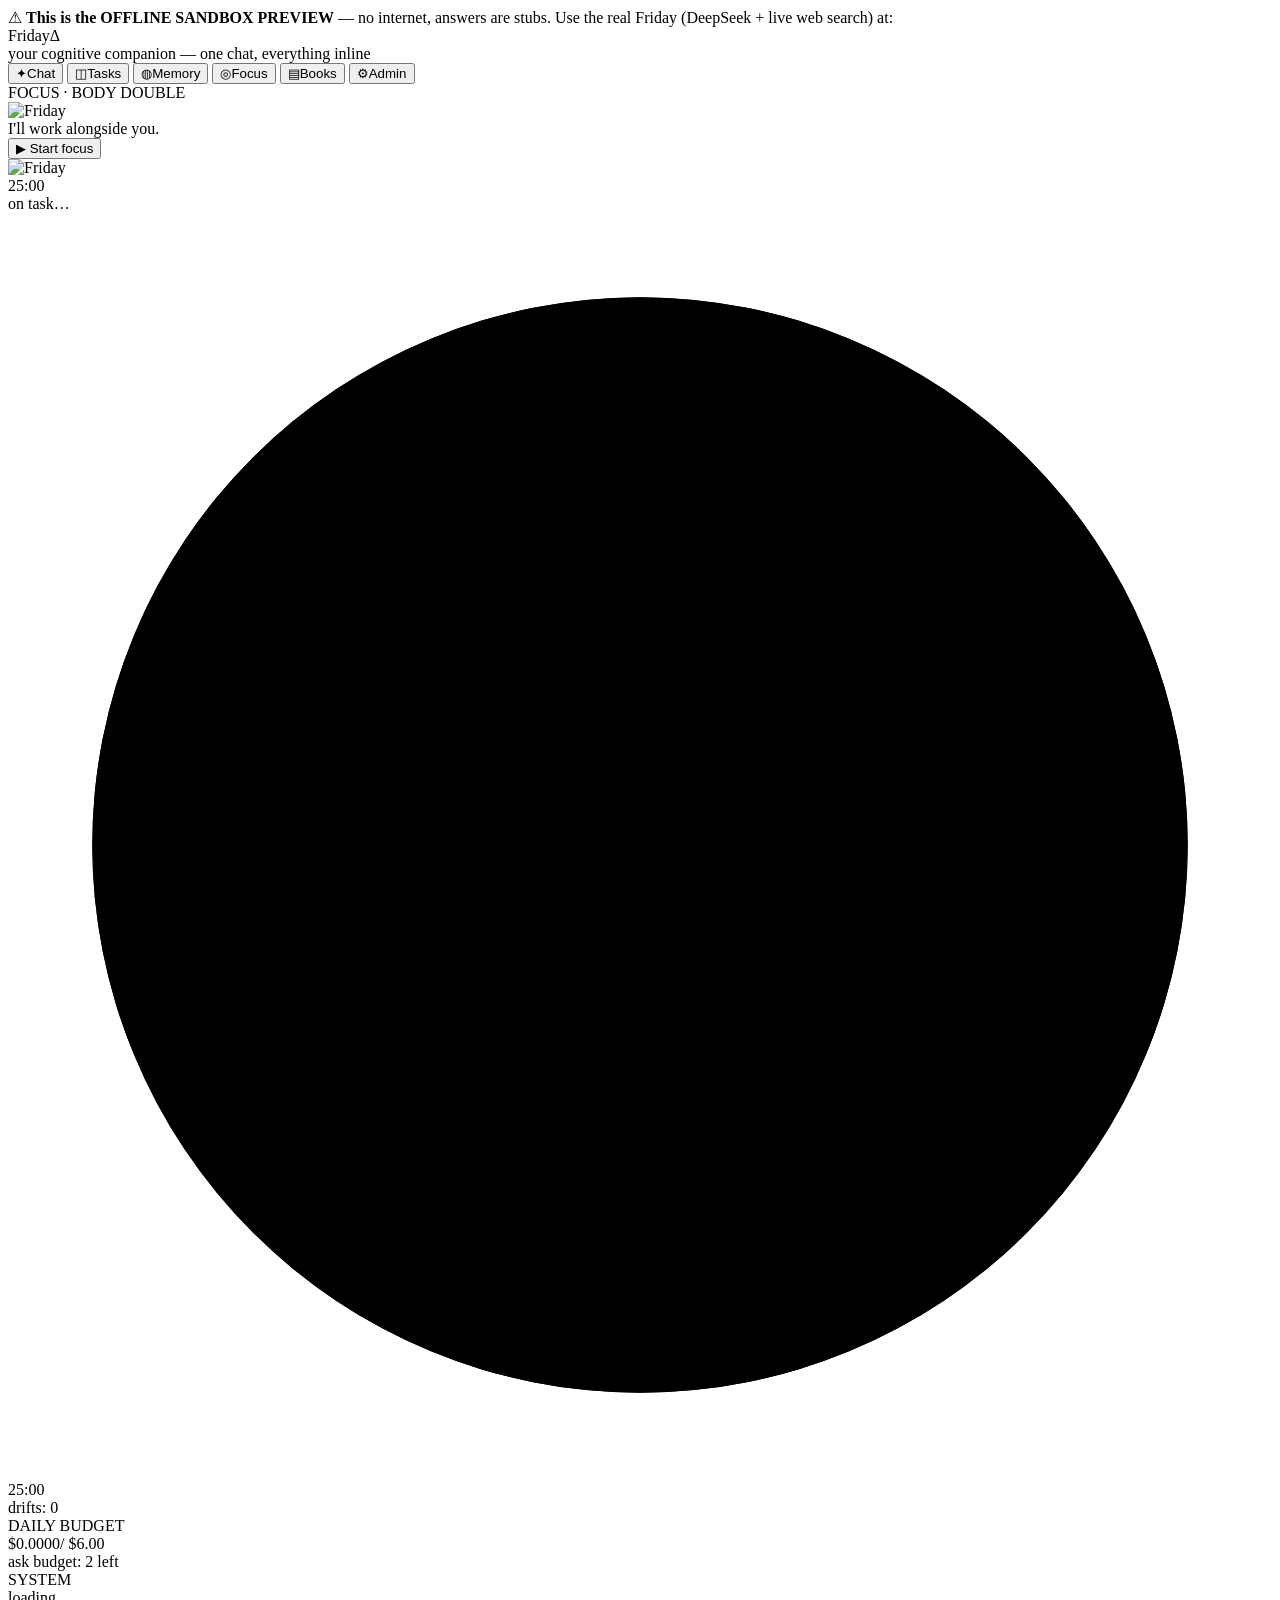
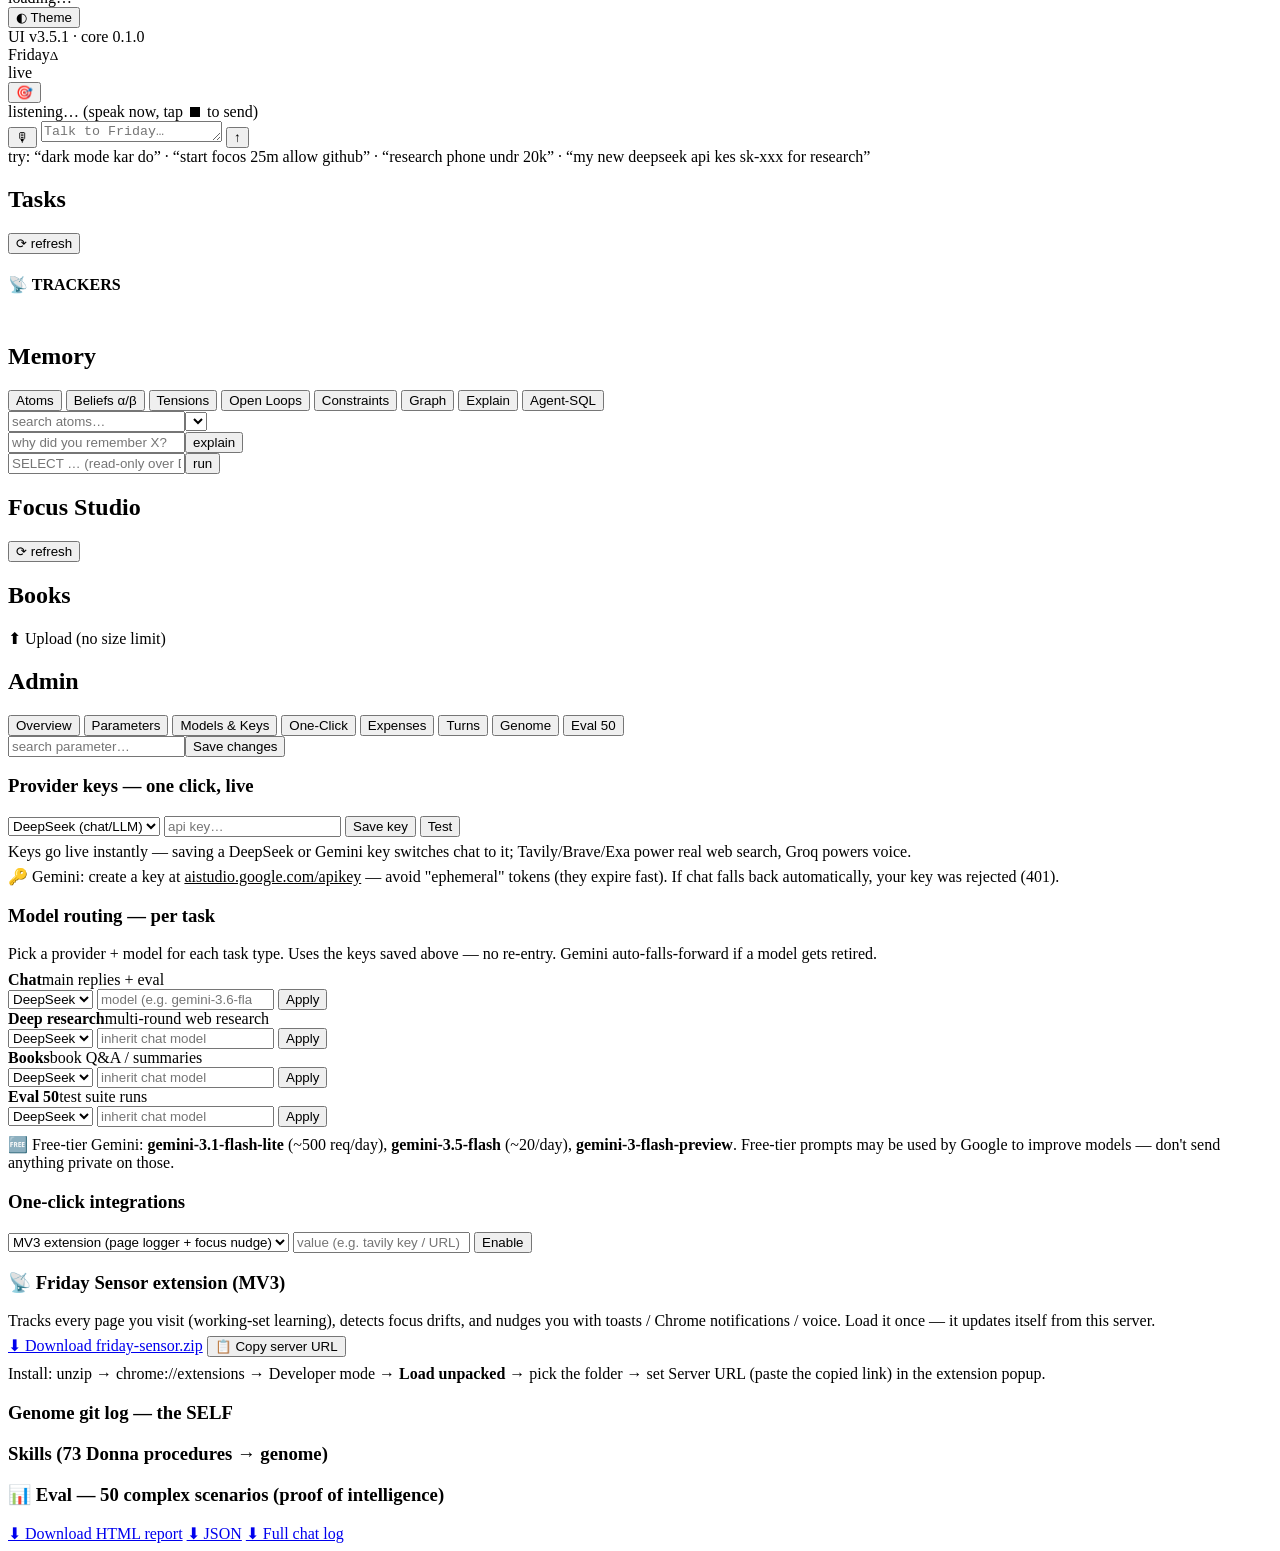
==== commit 1981ada8: "focus UX fixes: typing-safe studio re-render (3s poll/drift no longer wipes brain-dump/plan/notes wh" ====
--- a/ui/index.html
+++ b/ui/index.html
@@ -4,7 +4,7 @@
 <meta charset="UTF-8"/>
 <meta name="viewport" content="width=device-width, initial-scale=1.0"/>
 <title>Friday–Δ</title>
-<link rel="stylesheet" href="/static/style.css?v=3.5.0"/>
+<link rel="stylesheet" href="/static/style.css?v=3.5.1"/>
 <link rel="icon" href="data:image/svg+xml,<svg xmlns='http://www.w3.org/2000/svg' viewBox='0 0 100 100'><defs><linearGradient id='g' x1='0' y1='0' x2='1' y2='1'><stop offset='0' stop-color='%23ff7849'/><stop offset='1' stop-color='%23ff5e3a'/></linearGradient></defs><rect x='8' y='8' width='84' height='84' rx='22' fill='url(%23g)'/><text x='50' y='68' font-size='52' text-anchor='middle' fill='white' font-family='Georgia,serif'>Δ</text></svg>"/>
 </head>
 <body>
@@ -70,7 +70,7 @@
         <div id="sys-status" class="dim">loading…</div>
         <div class="sys-row">
           <button id="theme-toggle" class="mini-btn" title="Toggle light/dark">◐ Theme</button>
-          <div id="ui-version" class="dim">UI v3.5.0 · core 0.1.0</div>
+          <div id="ui-version" class="dim">UI v3.5.1 · core 0.1.0</div>
         </div>
       </div>
     </div>
@@ -320,6 +320,6 @@
 <div id="toast-stack"></div>
 <div id="chrome-modal" class="hidden"><div id="chrome-modal-box"></div></div>
 
-<script src="/static/app.js?v=3.5.0"></script>
+<script src="/static/app.js?v=3.5.1"></script>
 </body>
 </html>
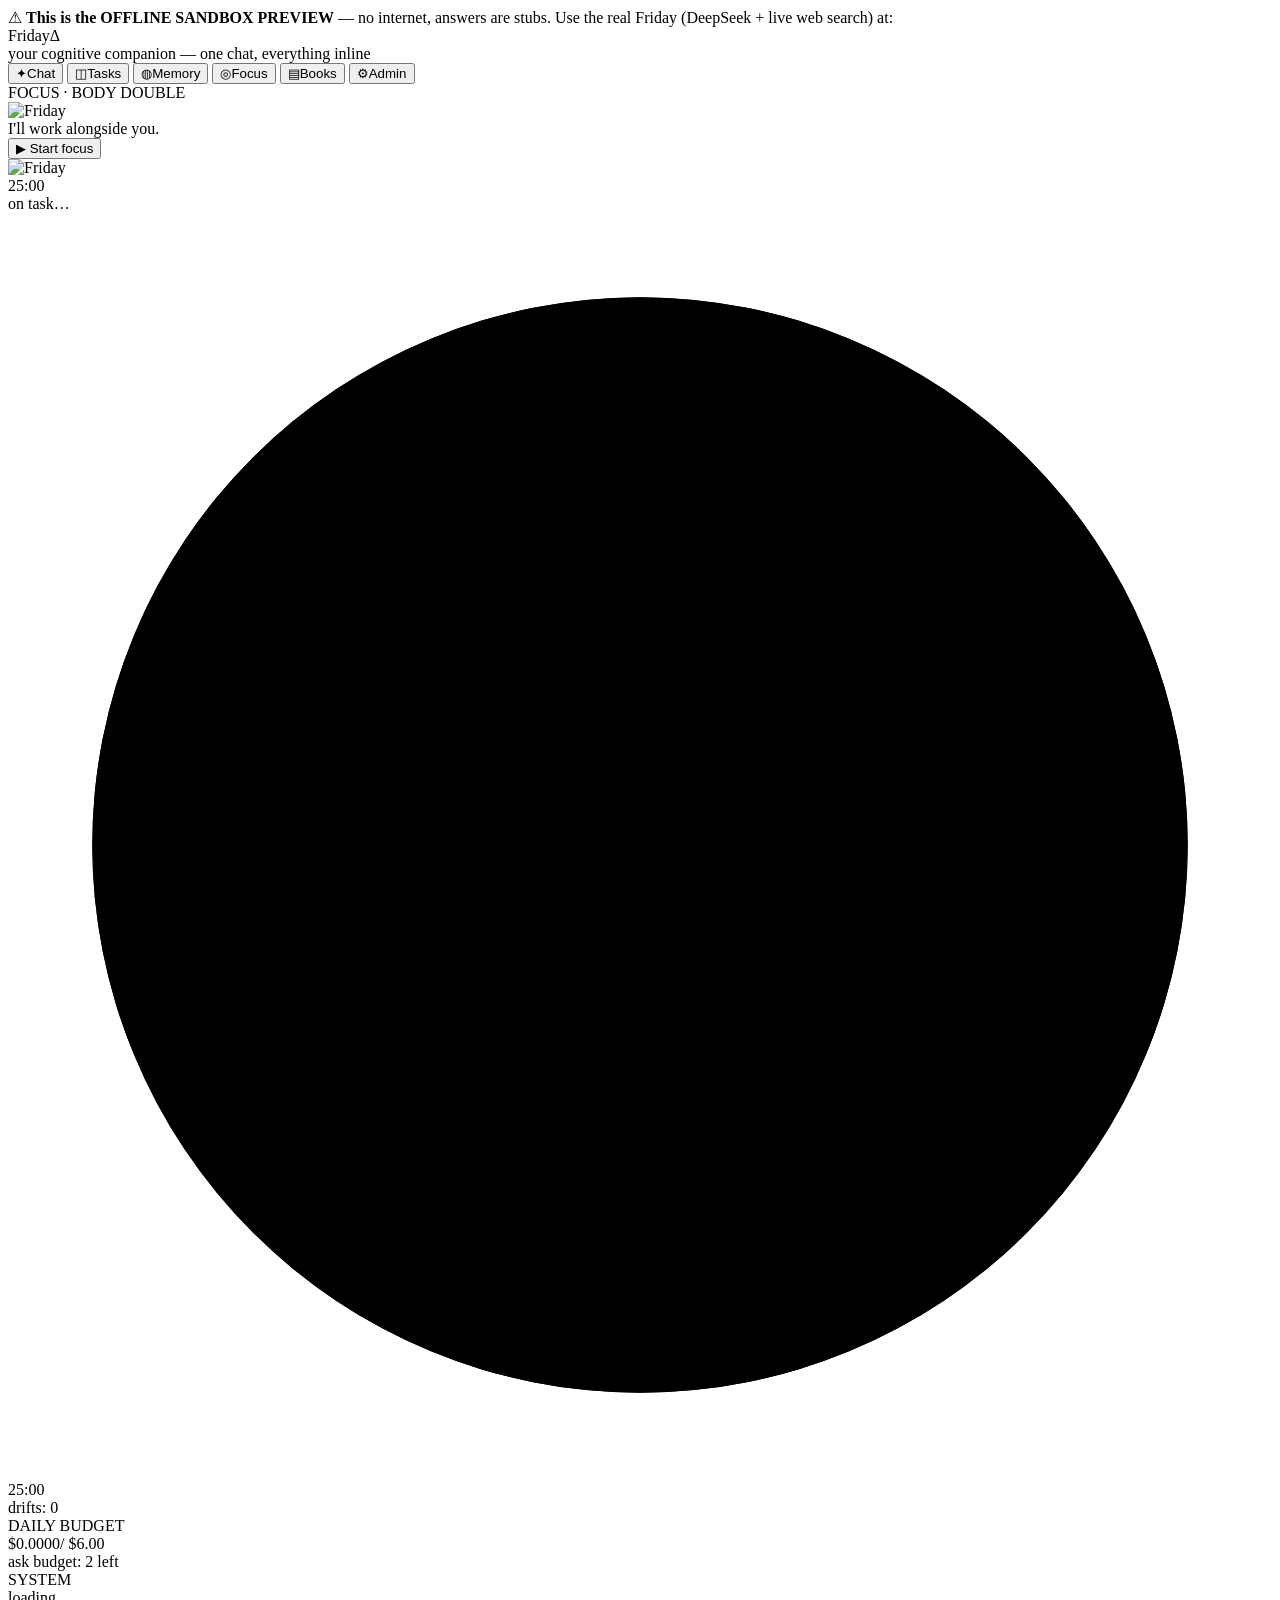
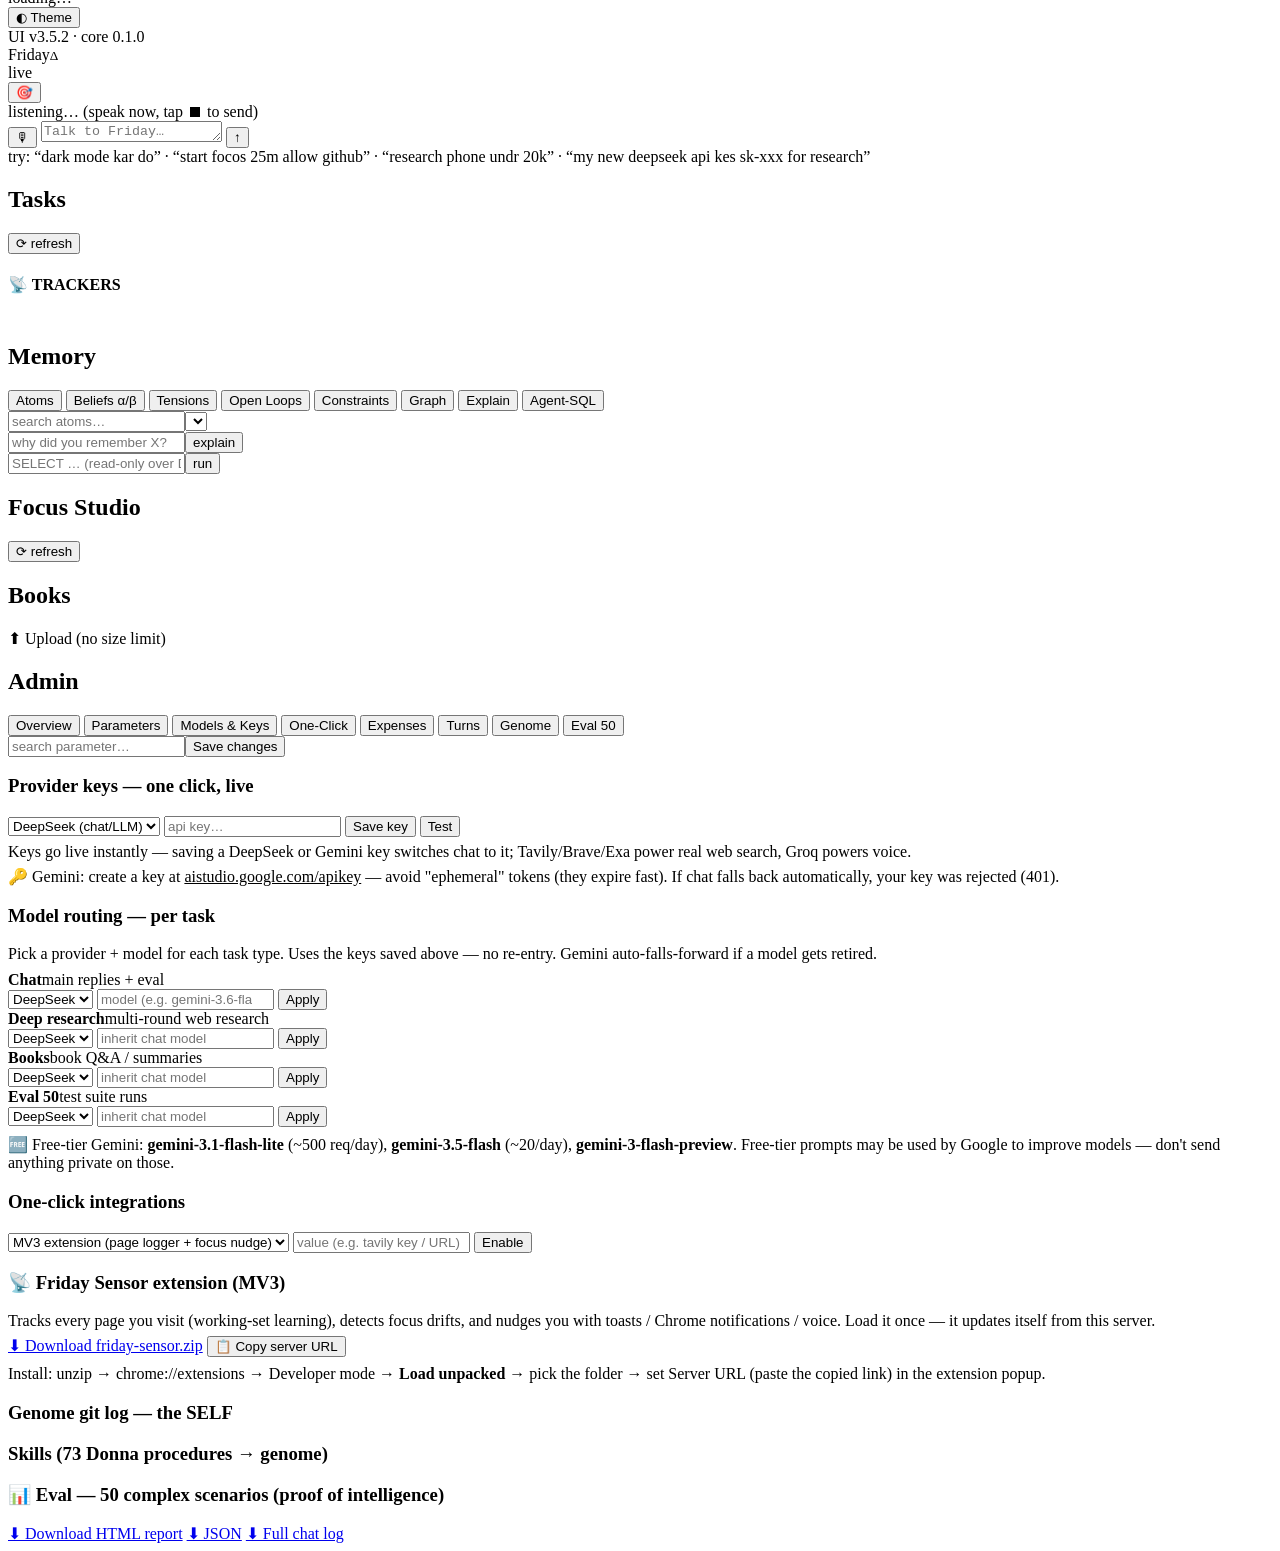
==== commit 6e5cea2e: "FOCUS SANCTUARY: peaceful flagship scene — phase-tinted aurora background, breathing companion aura," ====
--- a/ui/index.html
+++ b/ui/index.html
@@ -4,7 +4,7 @@
 <meta charset="UTF-8"/>
 <meta name="viewport" content="width=device-width, initial-scale=1.0"/>
 <title>Friday–Δ</title>
-<link rel="stylesheet" href="/static/style.css?v=3.5.1"/>
+<link rel="stylesheet" href="/static/style.css?v=3.5.2"/>
 <link rel="icon" href="data:image/svg+xml,<svg xmlns='http://www.w3.org/2000/svg' viewBox='0 0 100 100'><defs><linearGradient id='g' x1='0' y1='0' x2='1' y2='1'><stop offset='0' stop-color='%23ff7849'/><stop offset='1' stop-color='%23ff5e3a'/></linearGradient></defs><rect x='8' y='8' width='84' height='84' rx='22' fill='url(%23g)'/><text x='50' y='68' font-size='52' text-anchor='middle' fill='white' font-family='Georgia,serif'>Δ</text></svg>"/>
 </head>
 <body>
@@ -70,7 +70,7 @@
         <div id="sys-status" class="dim">loading…</div>
         <div class="sys-row">
           <button id="theme-toggle" class="mini-btn" title="Toggle light/dark">◐ Theme</button>
-          <div id="ui-version" class="dim">UI v3.5.1 · core 0.1.0</div>
+          <div id="ui-version" class="dim">UI v3.5.2 · core 0.1.0</div>
         </div>
       </div>
     </div>
@@ -320,6 +320,6 @@
 <div id="toast-stack"></div>
 <div id="chrome-modal" class="hidden"><div id="chrome-modal-box"></div></div>
 
-<script src="/static/app.js?v=3.5.1"></script>
+<script src="/static/app.js?v=3.5.2"></script>
 </body>
 </html>
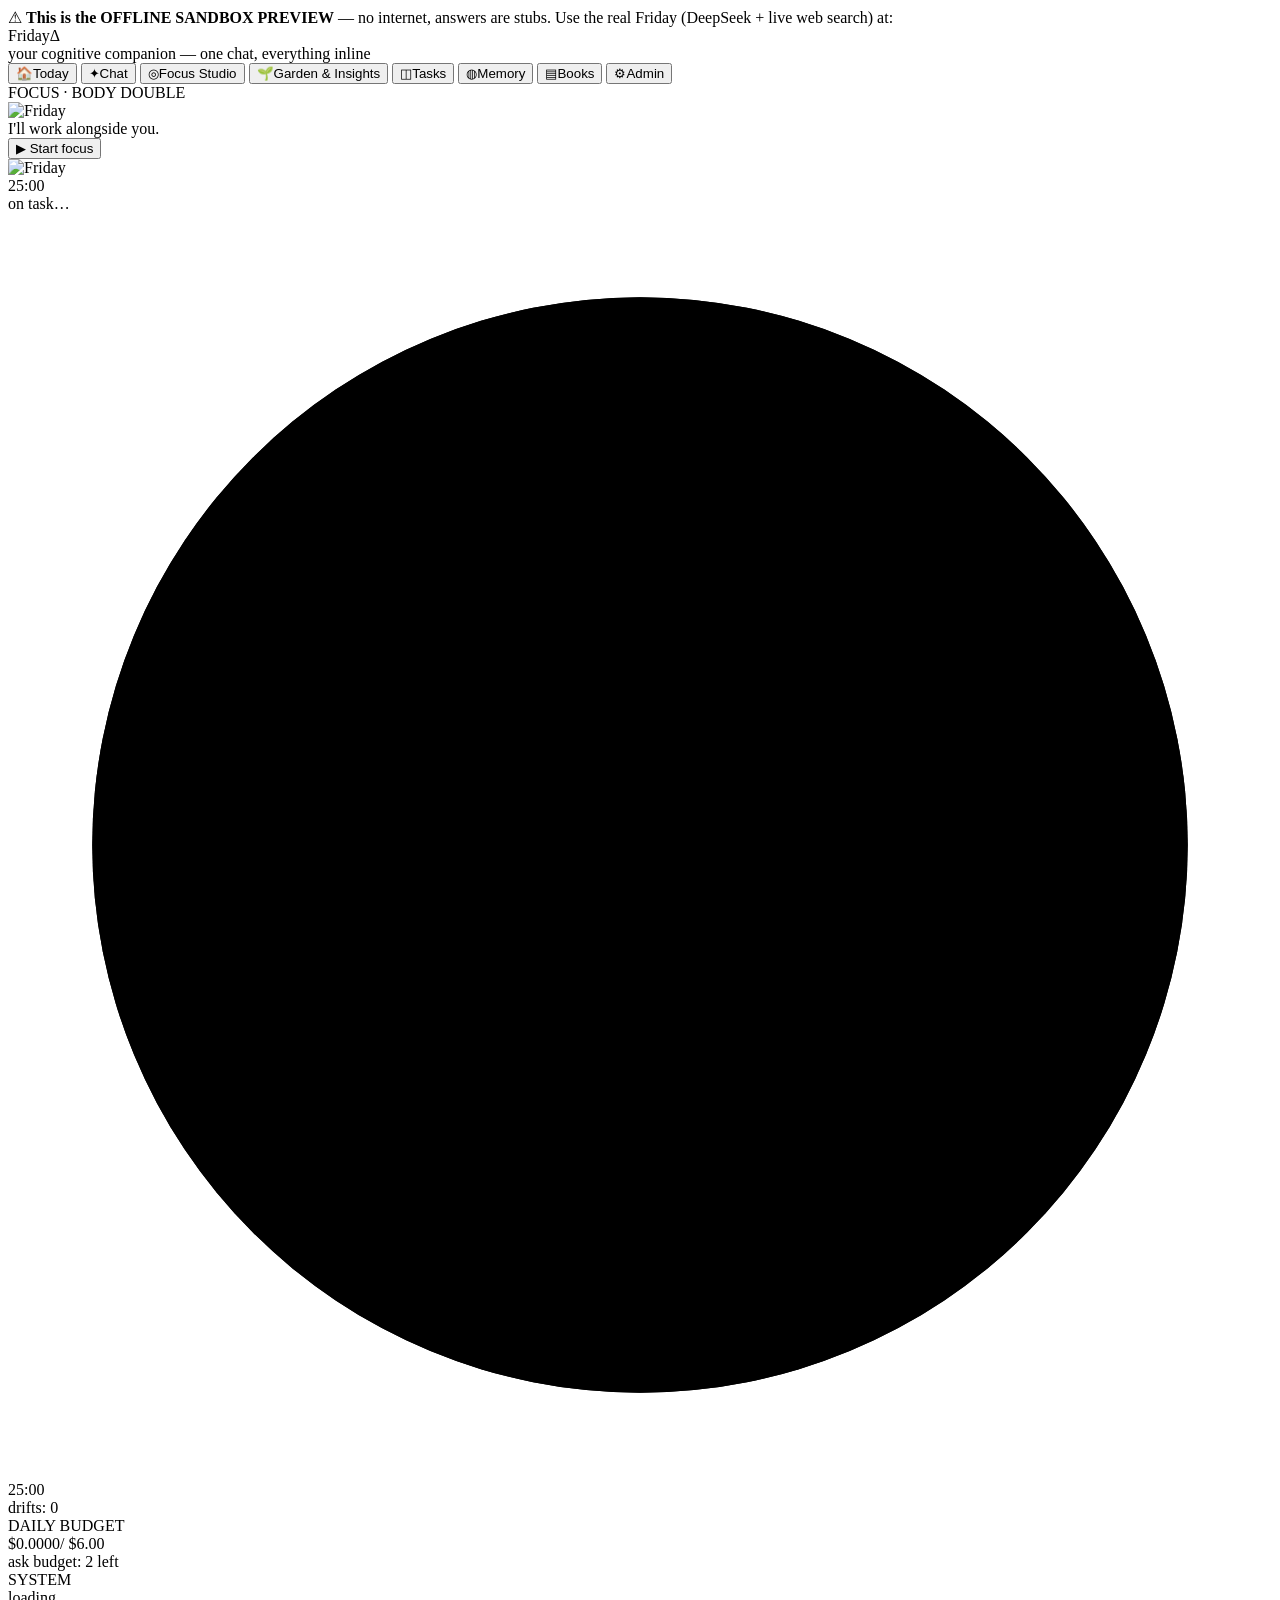
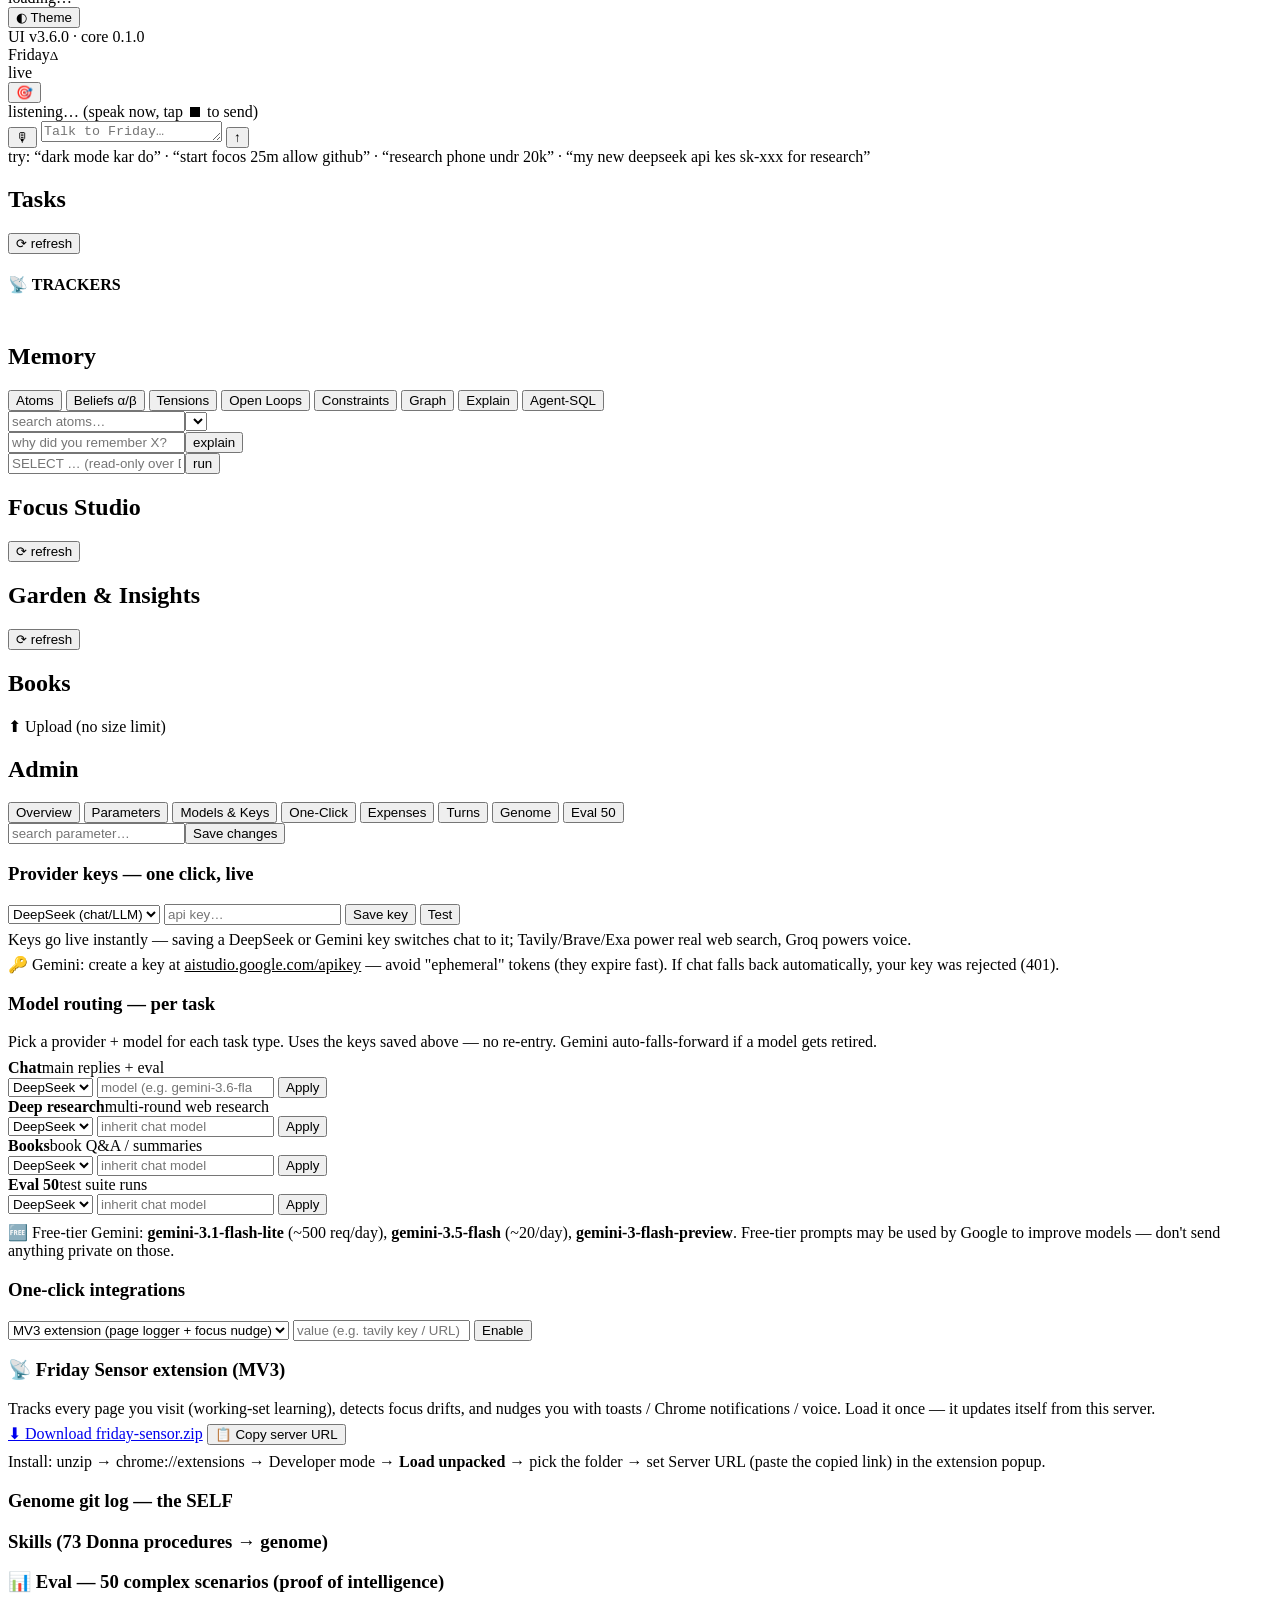
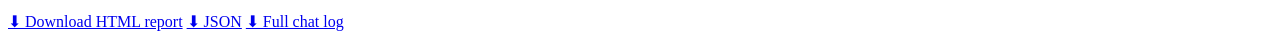
==== commit 4cd7b0ca: "Focus is now FRIDAY'S PRIMARY FEATURE: new Today landing page (hero start CTA, today's plan intentio" ====
--- a/ui/index.html
+++ b/ui/index.html
@@ -4,7 +4,7 @@
 <meta charset="UTF-8"/>
 <meta name="viewport" content="width=device-width, initial-scale=1.0"/>
 <title>Friday–Δ</title>
-<link rel="stylesheet" href="/static/style.css?v=3.5.2"/>
+<link rel="stylesheet" href="/static/style.css?v=3.6.0"/>
 <link rel="icon" href="data:image/svg+xml,<svg xmlns='http://www.w3.org/2000/svg' viewBox='0 0 100 100'><defs><linearGradient id='g' x1='0' y1='0' x2='1' y2='1'><stop offset='0' stop-color='%23ff7849'/><stop offset='1' stop-color='%23ff5e3a'/></linearGradient></defs><rect x='8' y='8' width='84' height='84' rx='22' fill='url(%23g)'/><text x='50' y='68' font-size='52' text-anchor='middle' fill='white' font-family='Georgia,serif'>Δ</text></svg>"/>
 </head>
 <body>
@@ -21,10 +21,12 @@
     </div>
 
     <nav id="nav">
-      <button class="nav-item active" data-view="chat"><span class="n-ico">✦</span><span class="n-label">Chat</span></button>
+      <button class="nav-item active" data-view="today"><span class="n-ico">🏠</span><span class="n-label">Today</span></button>
+      <button class="nav-item" data-view="chat"><span class="n-ico">✦</span><span class="n-label">Chat</span></button>
+      <button class="nav-item hero-nav" data-view="focus"><span class="n-ico">◎</span><span class="n-label">Focus Studio</span></button>
+      <button class="nav-item" data-view="garden"><span class="n-ico">🌱</span><span class="n-label">Garden & Insights</span></button>
       <button class="nav-item" data-view="tasks"><span class="n-ico">◫</span><span class="n-label">Tasks</span></button>
       <button class="nav-item" data-view="memory"><span class="n-ico">◍</span><span class="n-label">Memory</span></button>
-      <button class="nav-item" data-view="focus"><span class="n-ico">◎</span><span class="n-label">Focus</span></button>
       <button class="nav-item" data-view="books"><span class="n-ico">▤</span><span class="n-label">Books</span></button>
       <button class="nav-item" data-view="admin"><span class="n-ico">⚙</span><span class="n-label">Admin</span></button>
     </nav>
@@ -70,15 +72,20 @@
         <div id="sys-status" class="dim">loading…</div>
         <div class="sys-row">
           <button id="theme-toggle" class="mini-btn" title="Toggle light/dark">◐ Theme</button>
-          <div id="ui-version" class="dim">UI v3.5.2 · core 0.1.0</div>
+          <div id="ui-version" class="dim">UI v3.6.0 · core 0.1.0</div>
         </div>
       </div>
     </div>
   </aside>
 
   <main id="main">
+    <!-- ============ TODAY — the sanctuary landing ============ -->
+    <section id="view-today" class="view active">
+      <div id="today-host" class="today-scroll"></div>
+    </section>
+
     <!-- ============ CHAT ============ -->
-    <section id="view-chat" class="view active">
+    <section id="view-chat" class="view">
       <div id="chat-header">
         <div id="chat-title">Friday<small>Δ</small></div>
         <div id="status-pill"><span class="live-dot"></span><span id="status-text">live</span></div>
@@ -161,6 +168,14 @@
         </div>
       </div>
       <div id="bd-host" class="bd-scroll"></div>
+    </section>
+
+    <!-- ============ GARDEN & INSIGHTS ============ -->
+    <section id="view-garden" class="view">
+      <div class="panel-head"><h2>Garden & Insights</h2>
+        <div class="panel-actions"><button id="garden-refresh" class="btn ghost">⟳ refresh</button></div>
+      </div>
+      <div id="garden-host" class="garden-scroll"></div>
     </section>
 
     <!-- ============ BOOKS ============ -->
@@ -320,6 +335,6 @@
 <div id="toast-stack"></div>
 <div id="chrome-modal" class="hidden"><div id="chrome-modal-box"></div></div>
 
-<script src="/static/app.js?v=3.5.2"></script>
+<script src="/static/app.js?v=3.6.0"></script>
 </body>
 </html>
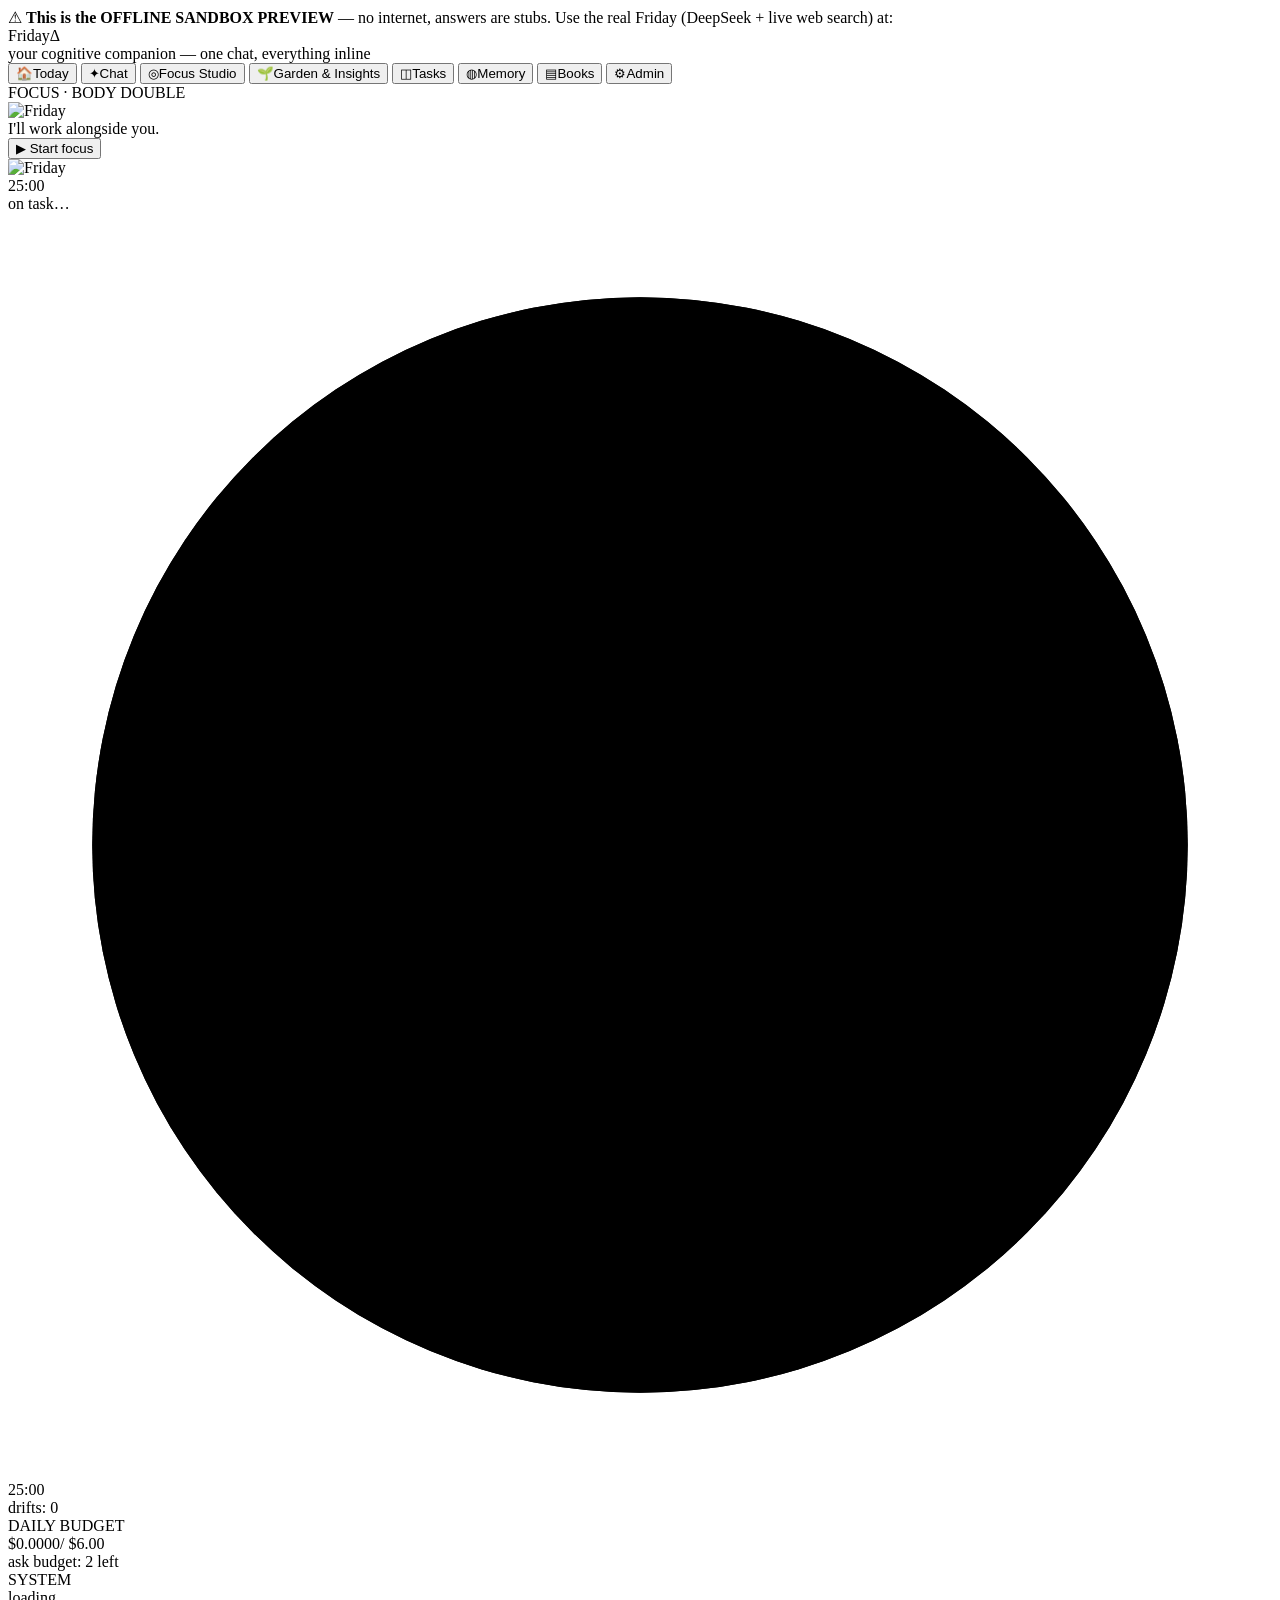
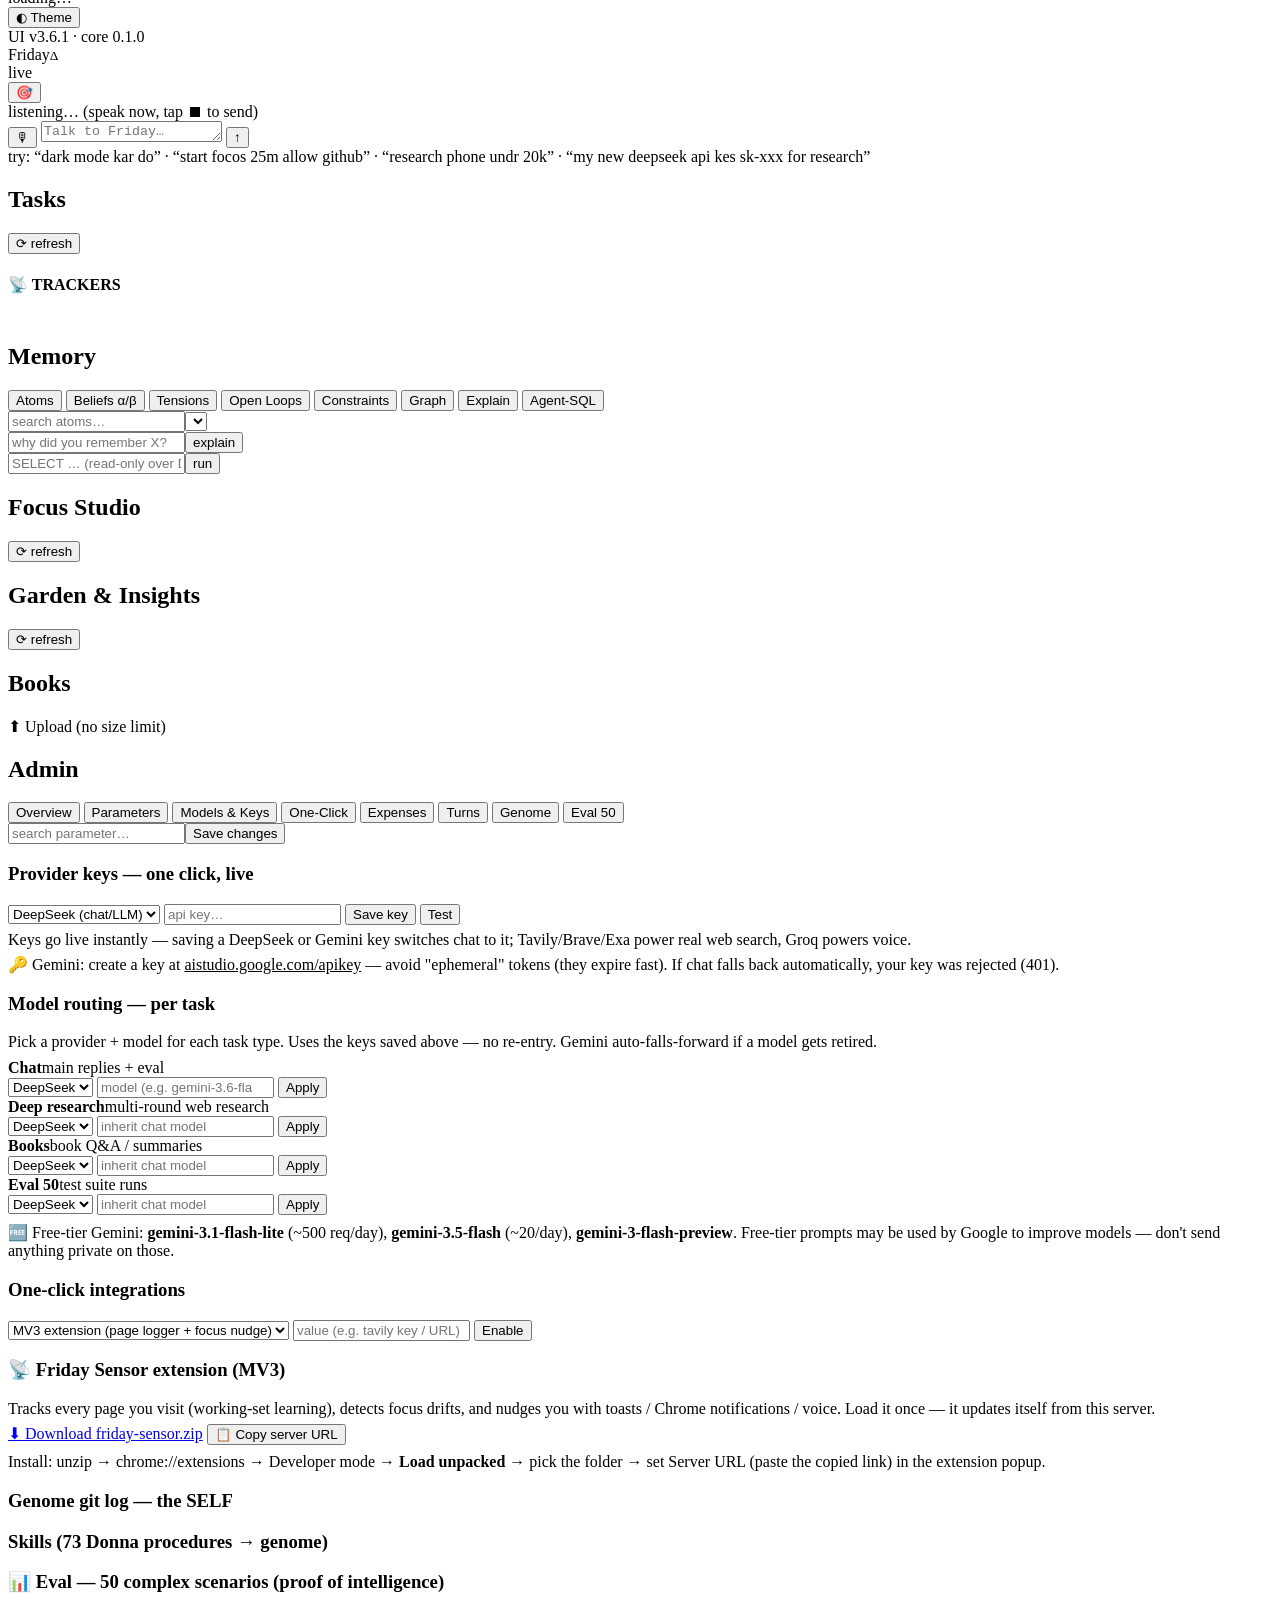
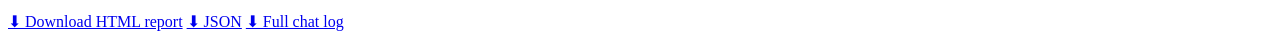
==== commit c713f59e: "FOCUS COACH — conversational body double inside the studio (tabbed Coach/Log panel, streaming LLM re" ====
--- a/ui/index.html
+++ b/ui/index.html
@@ -4,7 +4,7 @@
 <meta charset="UTF-8"/>
 <meta name="viewport" content="width=device-width, initial-scale=1.0"/>
 <title>Friday–Δ</title>
-<link rel="stylesheet" href="/static/style.css?v=3.6.0"/>
+<link rel="stylesheet" href="/static/style.css?v=3.6.1"/>
 <link rel="icon" href="data:image/svg+xml,<svg xmlns='http://www.w3.org/2000/svg' viewBox='0 0 100 100'><defs><linearGradient id='g' x1='0' y1='0' x2='1' y2='1'><stop offset='0' stop-color='%23ff7849'/><stop offset='1' stop-color='%23ff5e3a'/></linearGradient></defs><rect x='8' y='8' width='84' height='84' rx='22' fill='url(%23g)'/><text x='50' y='68' font-size='52' text-anchor='middle' fill='white' font-family='Georgia,serif'>Δ</text></svg>"/>
 </head>
 <body>
@@ -72,7 +72,7 @@
         <div id="sys-status" class="dim">loading…</div>
         <div class="sys-row">
           <button id="theme-toggle" class="mini-btn" title="Toggle light/dark">◐ Theme</button>
-          <div id="ui-version" class="dim">UI v3.6.0 · core 0.1.0</div>
+          <div id="ui-version" class="dim">UI v3.6.1 · core 0.1.0</div>
         </div>
       </div>
     </div>
@@ -335,6 +335,6 @@
 <div id="toast-stack"></div>
 <div id="chrome-modal" class="hidden"><div id="chrome-modal-box"></div></div>
 
-<script src="/static/app.js?v=3.6.0"></script>
+<script src="/static/app.js?v=3.6.1"></script>
 </body>
 </html>
